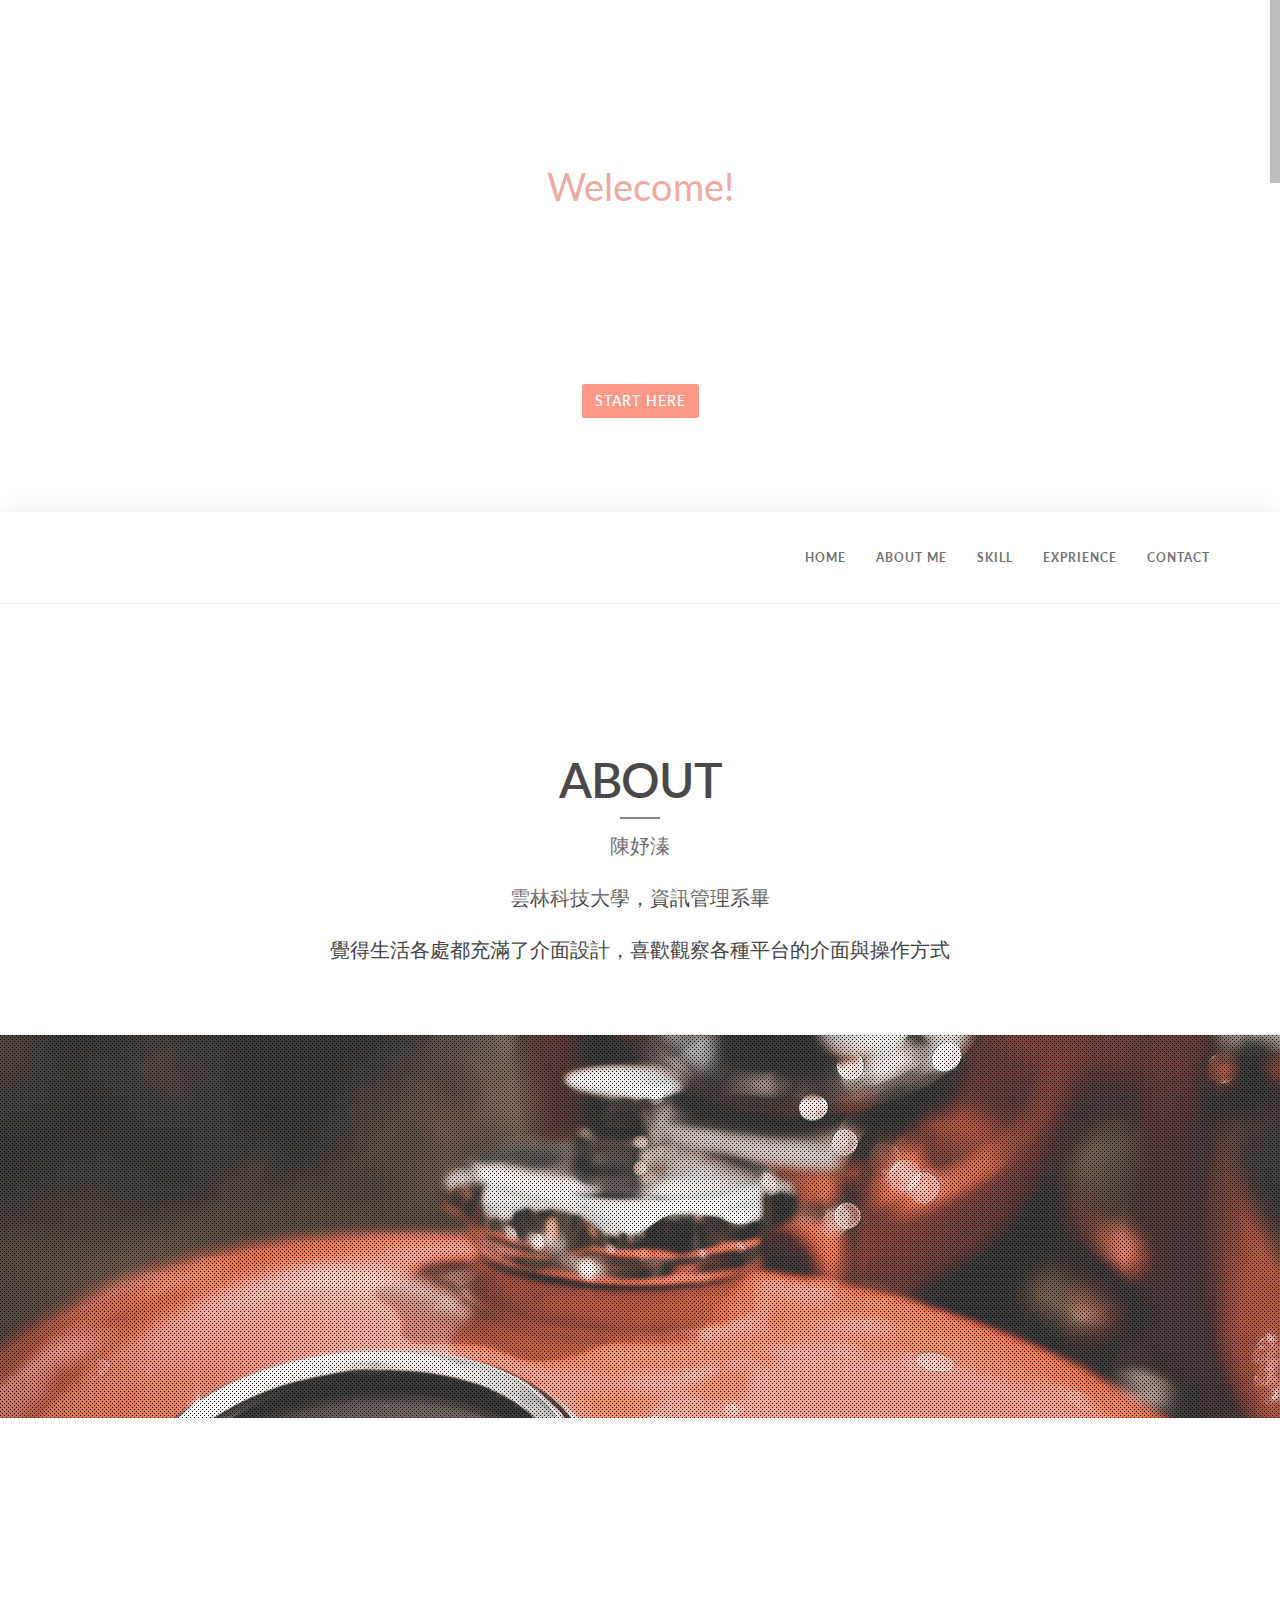
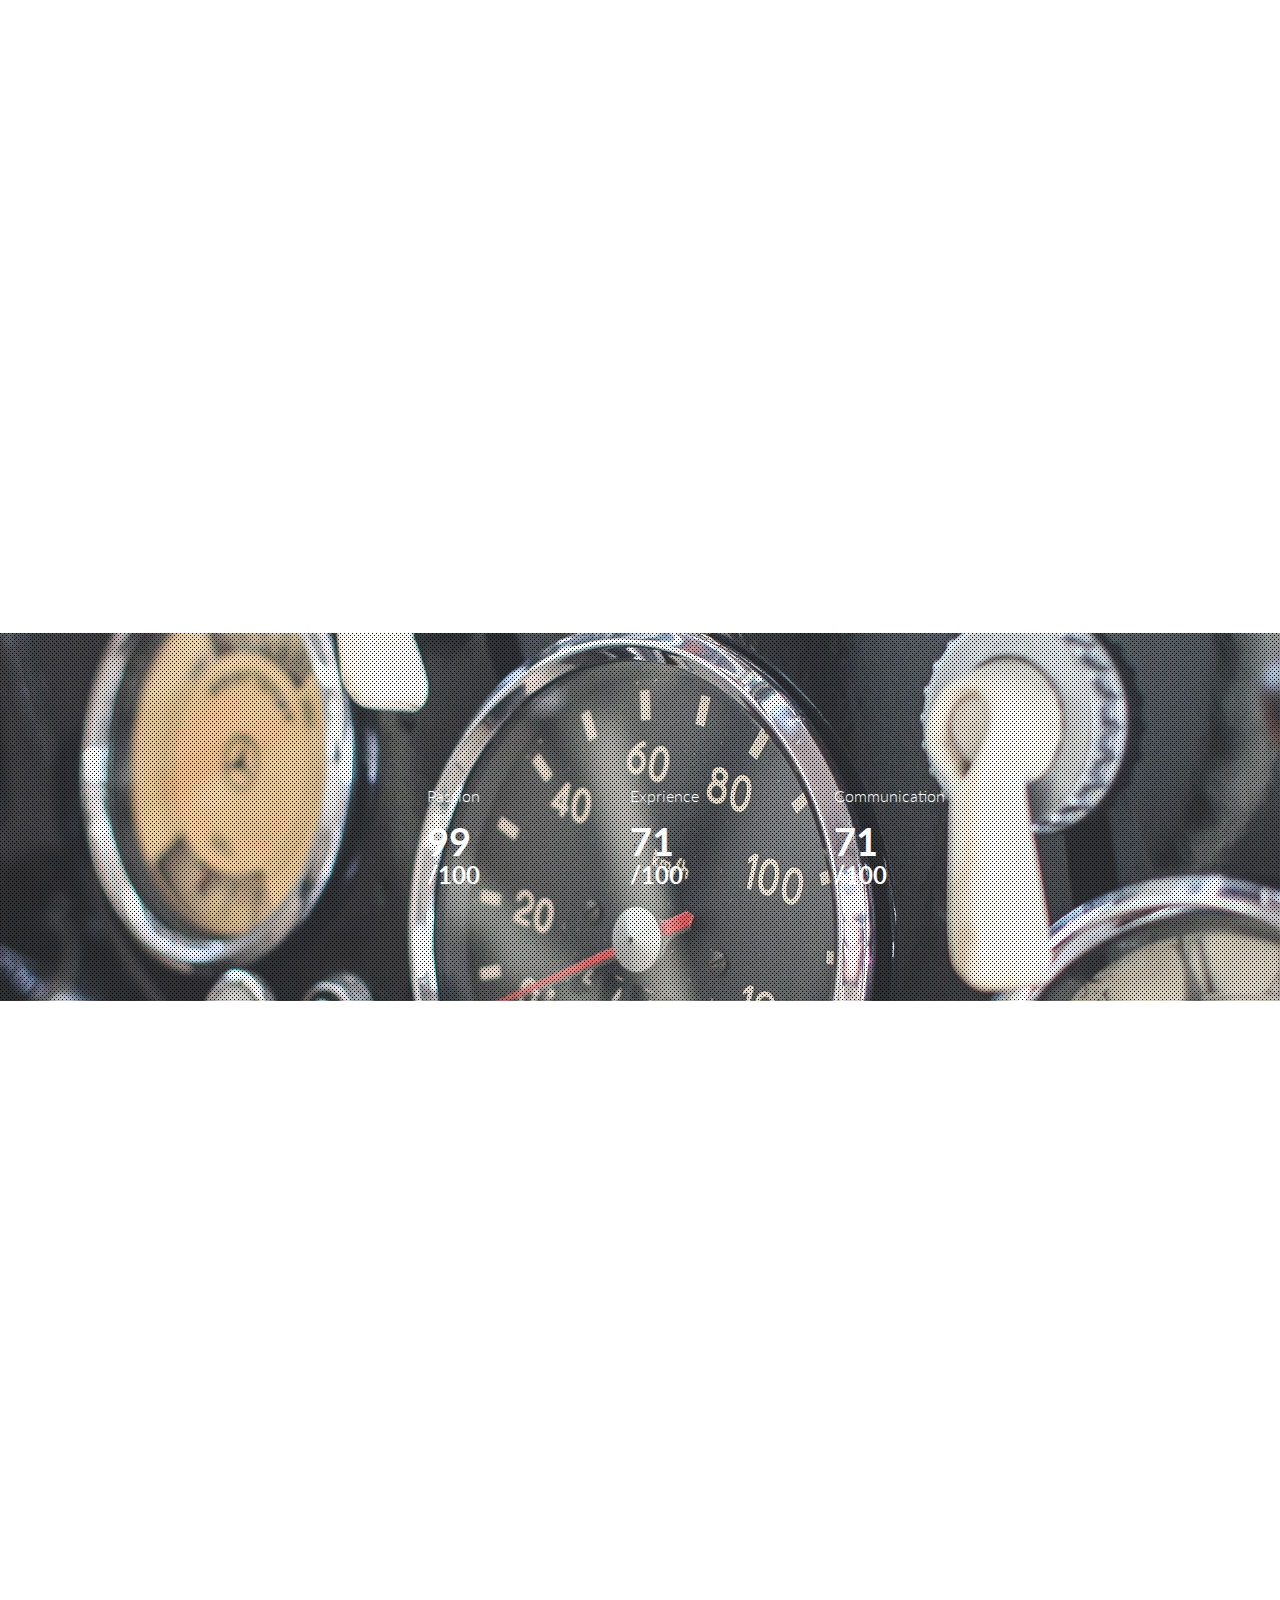
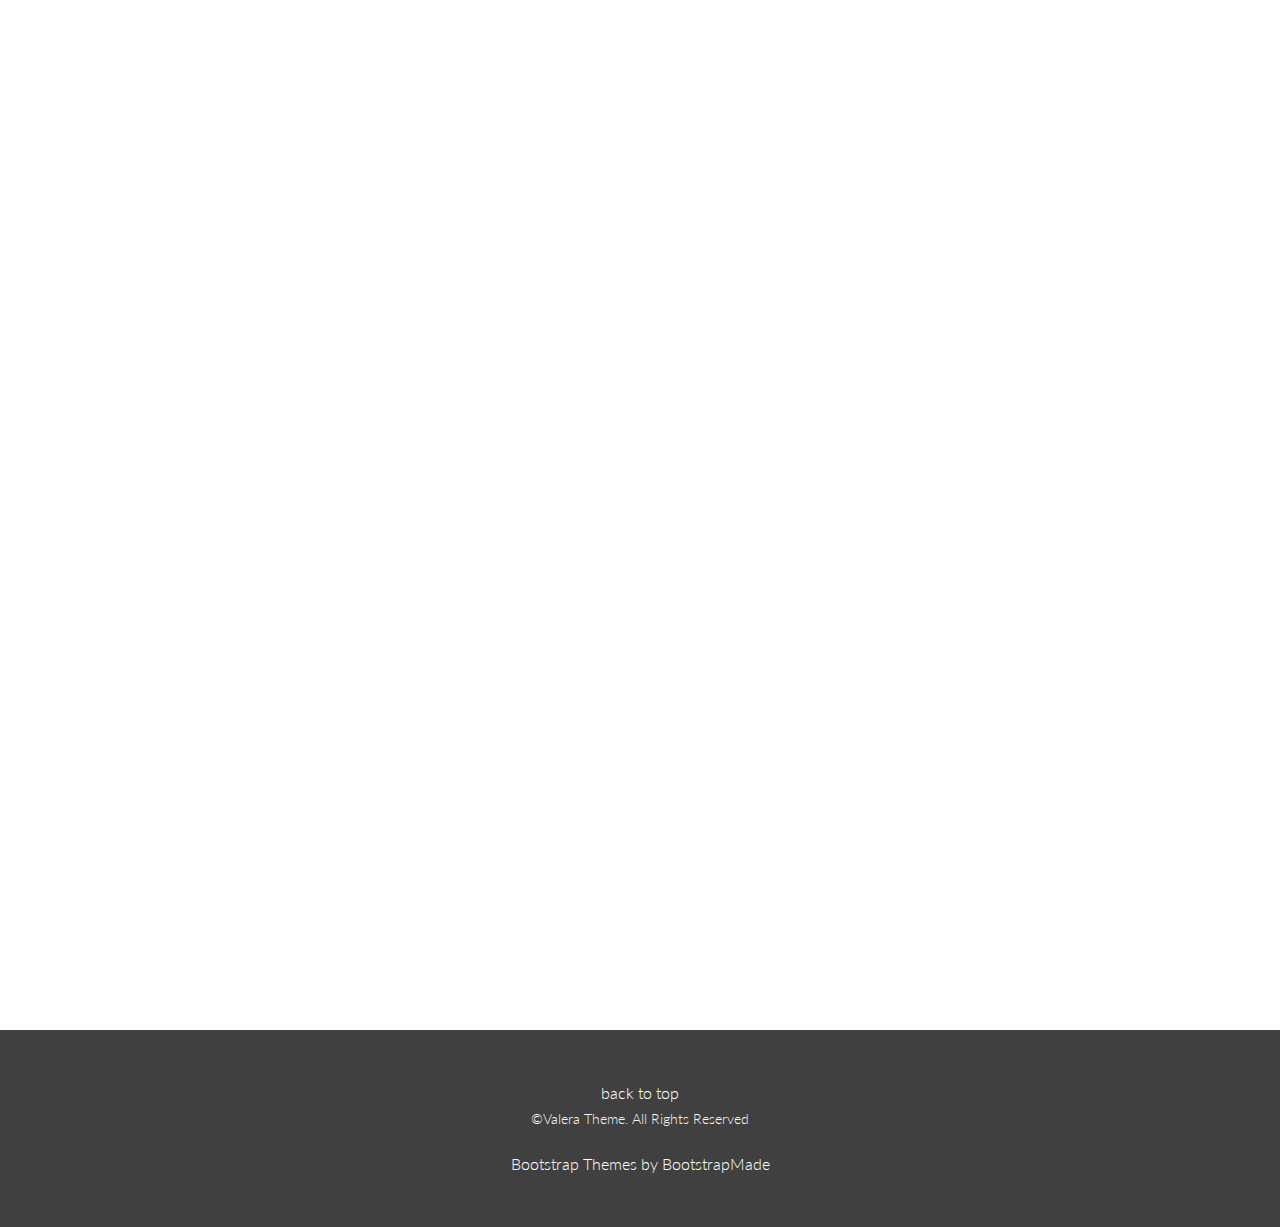
==== Valera/index.html @ 562e2040 "Update index.html" ====
<!DOCTYPE html>
<html lang="en">

<head>
    <meta charset="utf-8">
    <meta name="viewport" content="width=device-width, initial-scale=1.0">
    <meta name="description" content="">
    <meta name="author" content="">

    <title>Yuchen's resume</title>
	
    <!-- css -->
    <link href="css/bootstrap.min.css" rel="stylesheet" type="text/css">
    <link href="font-awesome/css/font-awesome.min.css" rel="stylesheet" type="text/css" />
	<link href="css/nivo-lightbox.css" rel="stylesheet" />
	<link href="css/nivo-lightbox-theme/default/default.css" rel="stylesheet" type="text/css" />
	<link href="css/owl.carousel.css" rel="stylesheet" media="screen" />
    <link href="css/owl.theme.css" rel="stylesheet" media="screen" />
	<link href="css/flexslider.css" rel="stylesheet" />
	<link href="css/animate.css" rel="stylesheet" />
    <link href="css/style.css" rel="stylesheet">
	<link href="color/default.css" rel="stylesheet">
	<link rel="stylesheet" type="text/css" href="https://cdnjs.cloudflare.com/ajax/libs/animate.css/3.5.2/animate.min.css"/>
    
    <!-- =======================================================
        Theme Name: Valera
        Theme URL: https://bootstrapmade.com/valera-free-bootstrap-theme/
        Author: BootstrapMade
        Author URL: https://bootstrapmade.com
    ======================================================= -->

</head>

<body id="page-top" data-spy="scroll" data-target=".navbar-custom">

    <!-- page loader -->
    <div id="page-loader">
      <div class="loader">
        <div class="spinner">
          <div class="spinner-container con1">
            <div class="circle1"></div>
            <div class="circle2"></div>
            <div class="circle3"></div>
            <div class="circle4"></div>
          </div>
          <div class="spinner-container con2">
            <div class="circle1"></div>
            <div class="circle2"></div>
            <div class="circle3"></div>
            <div class="circle4"></div>
          </div>
          <div class="spinner-container con3">
            <div class="circle1"></div>
            <div class="circle2"></div>
            <div class="circle3"></div>
            <div class="circle4"></div>
          </div>
        </div>
      </div>
    </div>
    <!-- /page loader -->

	<!-- Section: home video -->
    <section id="intro" class="home-video text-light">
		
		<div class="homevideo-container">
			<div style="margin-top: 3%"><h1 class="animated infinite bounce" style="color:#EA9085"> Welecome! </h2></div>
        </div>
		<div class="overlay">
			<div class="text-center video-caption">
				<div class="wow bounceInUp" data-wow-offset="0" data-wow-delay="2s">
					<div class="margintop-0">
						<a href="#about" class="btn btn-skin" id="btn-scroll">Start here</a>
					</div>
				</div>
			</div>
		</div>
		
    </section>
	<!-- /Section: intro -->
	
	
    <!-- Navigation -->
    <div id="navigation">
        <nav class="navbar navbar-custom" role="navigation">
                              <div class="container">
                                    <div class="row">
                                          <div class="col-md-2 mob-logo">
                                                <div class="row">
                                                      <div class="site-logo">
                                                      </div>
                                                </div>
                                          </div>
                                          

                                          <div class="col-md-10 mob-menu">
                                                <div class="row">
                                                      <!-- Brand and toggle get grouped for better mobile display -->
                                          <div class="navbar-header" >
                                                <button type="button" class="navbar-toggle" data-toggle="collapse" data-target="#menu">
                                                <i class="fa fa-bars"></i>
                                                </button>
                                          </div>
                                                      <!-- Collect the nav links, forms, and other content for toggling -->
                                                      <div class="collapse navbar-collapse" id="menu">
                                                            <ul class="nav navbar-nav navbar-right">
                                                                  <li class="active"><a href="#intro">Home</a></li>
                                                                  <li><a href="#about">About Me</a></li>
								  <li><a href="#service">Skill</a></li>
                                                                  <li><a href="#works">Exprience</a></li>	
                                                                  <li><a href="#contact">Contact</a></li>
                                                            </ul>
                                                      </div>
                                                      <!-- /.Navbar-collapse -->
                                                </div>
                                          </div>
                                    </div>
                              </div>
                              <!-- /.container -->
                        </nav>
    </div> 
    <!-- /Navigation -->  

	<!-- Section: about -->
    <section id="about" class="home-section color-dark bg-white">
		<div class="container marginbot-50">
			<div class="row">
				<div class="col-lg-8 col-lg-offset-2">
					<div class="wow flipInY" data-wow-offset="0" data-wow-delay="0.4s">
					<div class="section-heading text-center">
					<h2 class="h-bold">About</h2>
					<div class="divider-header"></div>
					<p>陳妤溱</p>
					<p>雲林科技大學，資訊管理系畢</p>
					<p>覺得生活各處都充滿了介面設計，喜歡觀察各種平台的介面與操作方式</p>
					</div>
					</div>
				</div>
			</div>

		</div>
		<!-- Section: parallax 1 -->	
	<section id="parallax1" class="home-section parallax text-light" data-stellar-background-ratio="0.5">	
           <div class="container">
				<div class="row">
					<div class="col-md-12">
						<div class="text-center">
						<h2 class="big-heading highlight-dark wow bounceInDown" data-wow-delay="0.2s">I want to be a front end developer!</h2>
						</div>
					</div>				
				</div>
            </div>
	</section>	

		
	</section>
	<!-- /Section: about -->
	
	
	
	<!-- Section: services -->
    <section id="service" class="home-section color-dark bg-white">
		<div class="container marginbot-50">
			<div class="row">
				<div class="col-lg-8 col-lg-offset-2">
					<div class="wow flipInY" data-wow-offset="0" data-wow-delay="0.4s">
					<div class="section-heading text-center">
					<h2 class="h-bold">Skill</h2>
					<div class="divider-header"></div>
					<p></p>
					</div>
					</div>
				</div>
			</div>

		</div>

		<div class="text-center">
		<div class="container">

        <div class="row">
            <div class="col-xs-6 col-sm-3 col-md-3" style="width:33%">
				<div class="wow fadeInLeft" data-wow-delay="0.2s">
                <div class="service-box">
					<div class="service-icon">
						<img src="img/icons/webdesign.PNG" alt="" />
					</div>
					<div class="service-desc">						
						<h5>Web Design</h5>
						<p>HTML</p>
						<p>CSS</p>
					</div>
                </div>
				</div>
            </div>
			
			<div class="col-xs-6 col-sm-3 col-md-3" style="width:33%" >
				<div class="wow fadeInUp" data-wow-delay="0.2s">
                <div class="service-box">
					<div class="service-icon">
						<img src="img/icons/graphic.PNG" alt="" />
					</div>
					<div class="service-desc">
						<h5>Graphic design</h5>
						<p>Photoshop</p>
					</div>
                </div>
				</div>
            </div>
			<div class="col-xs-6 col-sm-3 col-md-3" style="width:33%" >
				<div class="wow fadeInRight" data-wow-delay="0.2s">
                <div class="service-box">
					<div class="service-icon">
						<img src="img/icons/more.PNG" alt="" />
					</div>
					<div class="service-desc">
						<h5>Other</h5>
						<p>SQL</p>
					</div>
                </div>
				</div>
            </div>
        </div>		
		</div>
		</div>
	</section>
	<!-- /Section: services -->
	
	<!-- Section: parallax 2 -->	
	<section id="parallax2" class="home-section parallax text-light" data-stellar-background-ratio="0.5">	
           <div class="container">
				<div class="row appear stats" style="margin-left:30%">
					<div class="col-md-3"  >
						<div class="align-center color-white txt-shadow">
							<div class="icon">
								<p>Passion</p>
							</div>
						<strong id="counter-coffee" class="number">99</strong><br />
						<span class="text">/100</span>
						</div>
					</div>
					<div class="col-md-3">
						<div class="align-center color-white txt-shadow">
							<div class="icon">
								<p>Exprience</p>
							</div>
						<strong id="counter-music" class="number">71</strong><br />
						<span class="text">/100</span>
						</div>
					</div>
					<div class="col-md-3">
						<div class="align-center color-white txt-shadow">
							<div class="icon">
								<p>Communication</p>
							</div>
						<strong id="counter-clock" class="number">71</strong><br />
						<span class="text">/100</span>
						</div>
					</div>
					
				</div>
            </div>
	</section>	
	

	<!-- Section: works -->
    <section id="works" class="home-section color-dark text-center bg-white">
		<div class="container marginbot-50">
			<div class="row">
				<div class="col-lg-8 col-lg-offset-2">
					<div class="wow flipInY" data-wow-offset="0" data-wow-delay="0.4s">
					<div class="section-heading text-center">
					<h2 class="h-bold">Exprience</h2>
					<div class="divider-header"></div>
					<p>在校期間曾與同學一同接案、設計網頁</p>
					<p>大四下學期與鼎新電腦實習，就職</p>
					</div>
					</div>
				</div>
			</div>

		</div>

		

	</section>
	<!-- /Section: works -->

	<!-- Section: parallax 3 -->	
		<div class="container">
            <div class="col-xs-6 col-sm-3 col-md-3">				
				<div class="team-wrapper-big wow bounceInUp" data-wow-delay="0.2s">
                        <div class="team-wrapper-overlay">
                          <h5>案場資訊整合</h5> 
						   <div class="social-icons">
								<ul class="team-social">
									<li><a id = 'a1' href="javascript:;" onclick="change_d1(false)">Click!</a></li>									
								</ul>
                          </div>                         
                        </div>
						  <img src="img/team/ex1.jpg" alt="" />
                </div>
            </div>
			
			<div class="col-xs-6 col-sm-3 col-md-3">
				<div class="team-wrapper-big wow bounceInUp" data-wow-delay="0.5s">
                        <div class="team-wrapper-overlay">
                          <h5>小額採購平台</h5>
                          <div class="social-icons">
								<ul class="team-social">
									<li><a id = 'a2' href="javascript:;" onclick="change_d2(false)">Click!</a></li>									
								</ul>
                          </div>
                        </div>
                        <img src="img/team/ex2.jpg" alt="" />
                </div>
            </div>
			<div class="col-xs-6 col-sm-3 col-md-3">
				<div class="team-wrapper-big wow bounceInUp" data-wow-delay="0.8s">
                        <div class="team-wrapper-overlay">
                          <h5>鼎新電腦</h5>
                          <div class="social-icons">
								<ul class="team-social">
									<li><a id = 'a3' href="javascript:;" onclick="change_d3(false)">Click!</a></li>									
								</ul>
                          </div>
                        </div>
                        <img src="img/team/ex3.jpg" alt="" />
                </div>
            </div>
			<div class="col-xs-6 col-sm-3 col-md-3">
				<div class="team-wrapper-big wow bounceInUp" data-wow-delay="1s">
                        <div class="team-wrapper-overlay">
                          <h5>其他小作品</h5>
                          <p>尚在籌備中</p>
                        </div>
                        <img src="img/team/ex4.jpg" alt="" />
                </div>
            </div>
			
        </div>
		<div class="container">		
			<div class="EXP" id="d1" style="display: none">
			 <h5>案場資訊整合</h5>
			 <p>大學時的畢業專題，與天泰能源產學合作</p>
			 <p>天泰能源為一個管理太陽能電廠的公司，公司的需求為以ASP.net架設，並與MYSQL連結架設一個可以總覽各個案場的網頁，並且可以在各裝置上瀏覽</p>
			 <p>而我負責的部分為網頁的介面，以及調整自適應的設定。為了RWD的需求，這次的開發套用的bootstrap樣版</p>
			 <p>與廠商一次又一次的開會、修改，最後交出符合客戶需求的網頁</p>
			 <img src="img/team/exp1.PNG" alt=""/>
			</div>

			<div class="EXP" id="d2" style="display: none">
			 <h5>小額採購平台</h5>
			 <p>大學時與同學一起協助斗六市公所架設，提供公所人員內部使用的採購平台</p>
			 <p>根據客戶提供的採購項目，規劃出一個線上填寫採購單的平台，不須透過紙本就能申請採購</p>
			 <img src="img/team/exp2.PNG" alt=""/>
			</div>

			<div class="EXP" id="d3" style="display: none">
			 <h5>鼎新電腦</h5>
			 <P>從大四下就</P>
			</div>

			<div class="CloseDiv" id="CloseDiv" style="display: none">
			 <a href="javascript:;" onclick="CloseDiv()">Close</a>
			</div>
		</div>
 		

	
	


	<!-- Section: contact -->
    <section id="contact" class="home-section nopadd-bot color-dark bg-white text-center">
		<div class="container marginbot-50">
			<div class="row">
				<div class="col-lg-8 col-lg-offset-2">
					<div class="wow flipInY" data-wow-offset="0" data-wow-delay="0.4s">
					<div class="section-heading text-center">
					<h2 class="h-bold">Contact me</h2>
					<div class="divider-header"></div>
					<p>Email: chen29859718@gmail.com</p>
					<p>或是在以下表單填寫資訊</p>
					
					</div>
					</div>
				</div>
			</div>

		</div>
		<div class="container">

			<div><iframe src="https://docs.google.com/forms/d/e/1FAIpQLSfGajM1mAmcGME0Xg9_FCyGJRhKmN7Y4Qw7CStyq_G3V7eFMQ/viewform?embedded=true" width="auto" height="500" frameborder="0" marginheight="0" marginwidth="0">載入中…</iframe>
			</div></div>
		
		
	</section>
	<!-- /Section: contact -->

	

	<footer>
		<div class="container">
			<div class="row">
				<div class="col-md-6 col-md-offset-3">
					
					<div class="text-center">
						<a href="#intro" class="totop">back to top</i></a>
						
						<p>&copy;Valera Theme. All Rights Reserved</p>
                        <div class="credits">
                            <!-- 
                                All the links in the footer should remain intact. 
                                You can delete the links only if you purchased the pro version.
                                Licensing information: https://bootstrapmade.com/license/
                                Purchase the pro version with working PHP/AJAX contact form: https://bootstrapmade.com/buy/?theme=Valera
                            -->
                            <a href="https://bootstrapmade.com/">Bootstrap Themes</a> by <a href="https://bootstrapmade.com/">BootstrapMade</a>
                        </div>
					</div>
				</div>
			</div>	
		</div>
	</footer>

    <!-- Core JavaScript Files -->
    <script src="js/jquery.min.js"></script>	 
    <script src="js/bootstrap.min.js"></script>
	<script src="https://maps.google.com/maps/api/js?sensor=false"></script>
	<script src="js/jquery.sticky.js"></script>
	<script src="js/slippry.min.js"></script> 
	<script src="js/jquery.flexslider-min.js"></script>
	<script src="js/morphext.min.js"></script>
	<script src="js/gmap.js"></script>
	<script src="js/jquery.mb.YTPlayer.js"></script>
    <script src="js/jquery.easing.min.js"></script>	
	<script src="js/jquery.scrollTo.js"></script>
	<script src="js/jquery.appear.js"></script>
	<script src="js/stellar.js"></script>
	<script src="js/wow.min.js"></script>
	<script src="js/owl.carousel.min.js"></script>
	<script src="js/nivo-lightbox.min.js"></script>
	<script src="js/jquery.nicescroll.min.js"></script>
    <script src="js/custom.js"></script>
    <script src="contactform/contactform.js"></script>
    
</body>

</html>
---- Valera/css/nivo-lightbox-theme/default/default.css ----
/*
 * Nivo Lightbox Default Theme v1.0
 * http://dev7studios.com/nivo-lightbox
 *
 * Copyright 2013, Dev7studios
 * Free to use and abuse under the MIT license.
 * http://www.opensource.org/licenses/mit-license.php
 */
 
.nivo-lightbox-theme-default.nivo-lightbox-overlay { 
	background: #666;
	background: rgba(0,0,0,0.6); 
}
.nivo-lightbox-theme-default .nivo-lightbox-content.nivo-lightbox-loading { background: url(loading.gif) no-repeat 50% 50%; }

.nivo-lightbox-theme-default .nivo-lightbox-nav {
	top: 10%;
	width: 8%;
	height: 80%;
	text-indent: -9999px;
	background-repeat: no-repeat;
	background-position: 50% 50%;
	opacity: 0.5;
}
.nivo-lightbox-theme-default .nivo-lightbox-nav:hover { 
	opacity: 1; 
	background-color: rgba(0,0,0,0.5);
}
.nivo-lightbox-theme-default .nivo-lightbox-prev { 
	background-image: url(prev.png); 
	border-radius: 0 3px 3px 0;
}
.nivo-lightbox-theme-default .nivo-lightbox-next { 
	background-image: url(next.png); 
	border-radius: 3px 0 0 3px;
}

.nivo-lightbox-theme-default .nivo-lightbox-close {
	display: block;
	background: url(close.png) no-repeat 5px 5px;
	width: 16px;
	height: 16px;
	text-indent: -9999px;
	padding: 5px;
	opacity: 0.5;
}
.nivo-lightbox-theme-default .nivo-lightbox-close:hover { opacity: 1; }

.nivo-lightbox-theme-default .nivo-lightbox-title-wrap { bottom: -7%; }
.nivo-lightbox-theme-default .nivo-lightbox-title {
	font: 14px/20px 'Helvetica Neue', Helvetica, Arial, sans-serif;
	font-style: normal;
	font-weight: normal;
	background: #000;
	color: #fff;
	padding: 7px 15px;
	border-radius: 30px;
}

.nivo-lightbox-theme-default .nivo-lightbox-image img {
	background: #fff;
	-webkit-box-shadow: 0px 1px 1px rgba(0,0,0,0.4);
	   -moz-box-shadow: 0px 1px 1px rgba(0,0,0,0.4);
	        box-shadow: 0px 1px 1px rgba(0,0,0,0.4);
}
.nivo-lightbox-theme-default .nivo-lightbox-ajax,
.nivo-lightbox-theme-default .nivo-lightbox-inline {
	background: #fff;
	padding: 40px;
	-webkit-box-shadow: 0px 1px 1px rgba(0,0,0,0.4);
	   -moz-box-shadow: 0px 1px 1px rgba(0,0,0,0.4);
	        box-shadow: 0px 1px 1px rgba(0,0,0,0.4);
}

@media (-webkit-min-device-pixel-ratio: 1.3),
       (-o-min-device-pixel-ratio: 2.6/2),
       (min--moz-device-pixel-ratio: 1.3),
       (min-device-pixel-ratio: 1.3),
       (min-resolution: 1.3dppx) {

	.nivo-lightbox-theme-default .nivo-lightbox-content.nivo-lightbox-loading { 
		background-image: url(loading@2x.gif); 
		background-size: 32px 32px;
	}
	.nivo-lightbox-theme-default .nivo-lightbox-prev { 
		background-image: url(prev@2x.png); 
		background-size: 48px 48px;
	}
	.nivo-lightbox-theme-default .nivo-lightbox-next { 
		background-image: url(next@2x.png); 
		background-size: 48px 48px;
	}
	.nivo-lightbox-theme-default .nivo-lightbox-close { 
		background-image: url(close@2x.png); 
		background-size: 16px 16px;
	}
	
}
---- Valera/css/style.css ----
/*
    Theme Name: Valera
    Theme URL: https://bootstrapmade.com/valera-free-bootstrap-theme/
    Author: BootstrapMade
    Author URL: https://bootstrapmade.com
*/
 
/* ==== Google font ==== */
@import url(https://fonts.googleapis.com/css?family=Roboto:400,300,700,900);
@import url('https://fonts.googleapis.com/css?family=Lato:100,300,400,700,900,100italic,300italic,400italic,700italic,900italic');
/* --- pe-icon-7-stroke --- */
@import url('pe-icon-7-stroke.css');
@import url('helper.css');


body {
    width: 100%;
    height: 100%;
    font-family: 'Lato',Microsoft JhengHei;
	font-weight: 300;
    color: #666;
    background-color: #fff;
	font-size: 16px;
    line-height: 1.6em;
}

html {
    width: 100%;
    height: 100%;
}

h1 {
	font-size: 38px;
}
h2 {
	font-size: 36px;
}
h3 {
	font-size: 32px;
}
h4 {
	font-size: 28px;
}
h5 {
	font-size: 24px;
	font-family: 'Lato',Microsoft JhengHei;
}
h6 {
	font-size: 20px;
}

h1,
h2,
h3,
h4,
h5,
h6 {
    margin: 0 0 30px;
    font-family: 'Lato',Microsoft JhengHei;
    font-weight: 400;
	color: #111;
}

h1.h-xlight,h2.h-xlight,h3.h-xlight ,h4.h-xlight ,h5.h-xlight ,h6.h-xlight  {
	font-weight: 200;
}

h1.h-light,h2.h-light,h3.h-light ,h4.h-light ,h5.h-light ,h6.h-light  {
	font-weight: 300;
}

h1.h-bold,h2.h-bold,h3.h-bold ,h4.h-bold ,h5.h-bold ,h6.h-bold  {
	font-weight: 600;
}

h1.font-light,h2.font-light,h3.font-light,h4.font-light,h5.font-light,h6.font-light {
	color: #fff;
}

.big-heading {
	font-size: 48px;
	font-weight: 700;
}

p {
    margin: 0 0 20px;

}

p.lead {
	font-weight: 600;
}

.highlight-light {
	background-color: rgba(255,255,255,.5);
	padding: 20px;
	display: inline-block;
	color: #111;
}

.highlight-dark {
	background-color: rgba(0,0,0,.5);
	padding: 20px;
	display: inline-block;
	color: #fff;
}

.highlight-color {
	padding: 20px;
	display: inline-block;
}

a {
    color: #666;
    -webkit-transition: all .2s ease-in-out;
    -moz-transition: all .2s ease-in-out;
    transition: all .2s ease-in-out;
}

a:hover,
a:focus {
    text-decoration: none;
}

blockquote {
  padding: 10px 20px;
  margin: 0 0 20px;
  font-size: 24px;
	line-height: 1.5em;
  font-weight: 300;
  color: #999;
}

blockquote.bg-light {
	background-color: rgba(255,255,255,.8);
	padding: 20px;
	color: #222;
}

blockquote.bg-dark {
	background-color: rgba(0,0,0,.8);
	padding: 20px;
}

blockquote strong {
  font-weight: 700;
}




.light {
    font-weight: 400;
}



/* ------- Navigation ------------ */
#navigation {
	background: #fff;
	z-index: 9999;
	width:100%;
    box-sizing:border-box;
	border-bottom: 1px solid #eee;
	box-shadow:0px 0px 20px rgba(0, 0, 0, 0.1);
}


.navbar {
    margin-bottom: 0;
}

.navbar-brand {
    font-weight: 700;
}
.navbar-brand {
  height: 40px;
  padding: 5px 15px;
  font-size: 18px;
  line-height: 1em;
}

.navbar-brand:focus {
    outline: 0;
}

.nav.navbar-nav {
    background-color: rgba(255,255,255,.6);
}

.navbar-custom.top-nav-collapse .nav.navbar-nav {
    background-color: rgba(0,0,0,0);
}


.navbar-custom ul.nav li a {
	font-size: 12px;
	letter-spacing: 1px;
    color: #444;
	text-transform: uppercase;
	font-weight: 700;
}

.navbar-custom.top-nav-collapse ul.nav li a {
	    -webkit-transition: all .2s ease-in-out;
    -moz-transition: all .2s ease-in-out;
    transition: all .2s ease-in-out;
	color: #fff;
}

.navbar-custom ul.nav ul.dropdown-menu {
	  border-radius: 0;	
	margin-top: 21px;
	border-top: none;
}

.navbar-custom ul.nav li a:hover ul.dropdown-menu {
	    -webkit-transition: all .2s ease-in-out;
    -moz-transition: all .2s ease-in-out;
    transition: all .2s ease-in-out;
}


.navbar-custom ul.nav ul.dropdown-menu li {
	border-bottom: 1px solid #f5f5f5;

}

.navbar-custom ul.nav ul.dropdown-menu li:last-child{
	border-bottom: none;
}

.navbar-custom ul.nav ul.dropdown-menu li a {
	padding: 10px 20px;
}

.navbar-custom ul.nav ul.dropdown-menu li a:hover {
	background: #fefefe;
}

.navbar-custom.top-nav-collapse ul.nav ul.dropdown-menu li a {
	color: #666;
}

.navbar-collapse.collapse.in a {
    color: #666;
}

.navbar-custom .nav li a {
    -webkit-transition: background .3s ease-in-out;
    -moz-transition: background .3s ease-in-out;
    transition: background .3s ease-in-out;
}

.navbar-custom .nav li a:hover,
.navbar-custom .nav li a:focus,
.navbar-custom .nav li.active {
    outline: 0;
    background-color: rgba(255,255,255,.2);
    color: #FE7A66;
}
.navbar-custom .nav li a:hover,
.navbar-custom .nav li a:focus,
.navbar-custom .nav li.active {
    outline: 0;
    background-color: rgba(255,255,255,.2);
    color: #FE7A66;
}

.navbar-toggle {
    padding: 4px 6px;
    font-size: 14px;
    color: #fff;
}

.navbar-toggle:focus,
.navbar-toggle:active {
    outline: 0;
}


/* loader */
#page-loader { 
	position: fixed; 
	top: 0; 
	left: 0; 
	height: 100%; 
	width: 100%; 
	background: #fff; 
	z-index: 9999; 
}
#page-loader img {
	margin: 100px auto; 
	display: block;
}

.loader { 
	text-align: center; 
	margin: auto; 
	position: absolute; 
	top: 0; 
	bottom: 0; 
	left: 0; 
	right: 0;
	height: 40px;
}
.loader { text-align: center; margin: auto; position: absolute; top: 0; bottom: 0; left: 0; right: 0; height: 40px; }
.loader span { display: block; font: 14px "Roboto", sans-serif; text-transform: uppercase; margin-bottom: 20px; }

.spinner { margin: 0 auto; width: 40px; height: 40px; position: relative; }

.con1 > div, .con2 > div, .con3 > div { width: 7px; height: 7px; background-color: #191919; border-radius: 100%; position: absolute; -webkit-animation: bouncedelay 1.2s infinite ease-in-out; animation: bouncedelay 1.2s infinite ease-in-out; /* Prevent first frame from flickering when animation starts */ -webkit-animation-fill-mode: both; animation-fill-mode: both; }

.spinner .spinner-container { position: absolute; width: 100%; height: 100%; }

.con2 { -webkit-transform: rotateZ(45deg); transform: rotateZ(45deg); }

.con3 { -webkit-transform: rotateZ(90deg); transform: rotateZ(90deg); }

.circle1 { top: 0; left: 0; }

.circle2 { top: 0; right: 0; }

.circle3 { right: 0; bottom: 0; }

.circle4 { left: 0; bottom: 0; }

.con2 .circle1 { -webkit-animation-delay: -1.1s; animation-delay: -1.1s; }

.con3 .circle1 { -webkit-animation-delay: -1.0s; animation-delay: -1.0s; }

.con1 .circle2 { -webkit-animation-delay: -0.9s; animation-delay: -0.9s; }

.con2 .circle2 { -webkit-animation-delay: -0.8s; animation-delay: -0.8s; }

.con3 .circle2 { -webkit-animation-delay: -0.7s; animation-delay: -0.7s; }

.con1 .circle3 { -webkit-animation-delay: -0.6s; animation-delay: -0.6s; }

.con2 .circle3 { -webkit-animation-delay: -0.5s; animation-delay: -0.5s; }

.con3 .circle3 { -webkit-animation-delay: -0.4s; animation-delay: -0.4s; }

.con1 .circle4 { -webkit-animation-delay: -0.3s; animation-delay: -0.3s; }

.con2 .circle4 { -webkit-animation-delay: -0.2s; animation-delay: -0.2s; }

.con3 .circle4 { -webkit-animation-delay: -0.1s; animation-delay: -0.1s; }

@-webkit-keyframes bouncedelay { 0%, 80%, 100% { -webkit-transform: scale(0); }
  40% { -webkit-transform: scale(1); } }

@keyframes bouncedelay { 0%, 80%, 100% { transform: scale(0); -webkit-transform: scale(0); }
  40% { transform: scale(1); -webkit-transform: scale(1); } }

@keyframes boxSpin{
  0%{
    transform: translate(-10px, 0px);
  }
  25%{
    transform: translate(10px, 10px);
  }
  50%{
    transform: translate(10px, -10px);
  }
  75%{
    transform: translate(-10px, -10px);
  }
  100%{
    transform: translate(-10px, 10px);
  }
}


@keyframes shadowSpin{
  0%{
    box-shadow: 10px -10px #39CCCC, -10px 10px #FFDC00;
  }
  25%{
    box-shadow: 10px 10px #39CCCC, -10px -10px #FFDC00;
  }
  50%{
    box-shadow: -10px 10px #39CCCC, 10px -10px #FFDC00;
  }
  75%{
    box-shadow: -10px -10px #39CCCC, 10px 10px #FFDC00;
  }
  100%{
    box-shadow: 10px -10px #39CCCC, -10px 10px #FFDC00;
  }
}

#load {
	z-index: 9999;
  background-color: #FF4136;
  opacity: 0.75;
  width: 10px;
  height: 10px;
  position: absolute;
  top: 50%;
  margin: -5px auto 0 auto;
  left: 0;
  right: 0;
  border-radius: 0px;
  border: 5px solid #FF4136;
  box-shadow: 10px 0px #39CCCC, 10px 0px #01FF70;
  animation: shadowSpin 1s ease-in-out infinite;
}

/* misc */
hr {
  margin-top: 10px;
}

hr.bold {
  border-top: 3px solid #eee;
}

.divider-header {
	display: block;
	width: 40px;
	height: 2px;
	margin: 0 auto;
	margin-bottom: 10px;
}

.divider-short {
	display: block;
	width: 60px;
	height: 5px;
	margin: 0 auto;
	margin-bottom: 10px;
}

/* margins */
.marginbot-0{margin-bottom:0 !important;}
.marginbot-10{margin-bottom:10px !important;}
.marginbot-20{margin-bottom:20px !important;}
.marginbot-30{margin-bottom:30px !important;}
.marginbot-40{margin-bottom:40px !important;}
.marginbot-50{margin-bottom:50px !important;}
.marginbot-60{margin-bottom:60px !important;}
.marginbot-70{margin-bottom:70px !important;}
.marginbot-80{margin-bottom:80px !important;}
.marginbot-90{margin-bottom:90px !important;}
.marginbot-100{margin-bottom:100px !important;}

.margintop-0{margin-top:0 !important;}
.margintop-10{margin-top:10px !important;}
.margintop-20{margin-top:20px !important;}
.margintop-30{margin-top:30px !important;}
.margintop-40{margin-top:40px !important;}
.margintop-45{margin-top:45px !important;}
.margintop-50{margin-top:50px !important;}

/* ===========================
--- General sections
============================ */

.home-section {
    padding-top: 150px;
    padding-bottom: 110px;
	display:block;
    position:relative;
    z-index:120;
}

.inner-section {
    padding-top: 110px;
    padding-bottom: 110px;
}


.home-section.nopadd-bot {
    padding-bottom: 0;
}


.section-heading h2 {
	font-size: 48px;
	letter-spacing: -1px;
	text-transform: uppercase;
	margin-bottom: 10px;
}

.section-heading p {
	font-weight: 300;
	font-size: 20px;
	line-height: 1.6em;
}

.color-dark .section-heading h2 {
	color: #111;
}
.color-dark .section-heading p {
	color: #444;
}

.color-dark .divider-short {
	background: #666;
}
.color-dark .divider-header {
	background: #666;
}

.color-light .divider-short {
	background: #666;
}
.color-light .divider-header {
	background: #666;
}


.color-light .section-heading h2 {
	color: #fff;
}
.color-light .section-heading p {
	color: #fefefe;
}

.color-light blockquote,.color-light p {
	color: #fefefe;
}

/* --- section bg var --- */

.bg-white {
	background: #fff;
}

.bg-gray {
	background: #f9f9f9;
}


.bg-dark {
	background: #404040;
}

/* --- section color var --- */

.text-light {
	color: #fff;
}



/* ===========================
--- Intro
============================ */

.intro {
	width:100%;
	position:relative;
	padding:0;
}
.intro-inner {
	width:100%;
	position:relative;
	padding:120px 0 20px;
}

.brand-heading {
    font-size: 40px;
}

.intro-text {
    font-size: 18px;
}


/* ====  slider ==== */
.sy-caption-wrap {
  position: absolute;
  bottom: 2em;
  top: 35%;
  z-index: 12;
  left: 50%;
}


.sy-caption-wrap .sy-caption {
  position: relative;
  left: -50%;
  background-color: transparent;
  color: #fff;
  text-shadow: -1px 0 1px #111;
  font-size: 46px;
  text-transform: uppercase;
  line-height: 1.1em;
  text-align: center;
  font-weight: 900;
  padding: 0;
  -webkit-border-radius: 1.2em;
  -moz-border-radius: 1.2em;
  -ms-border-radius: 1.2em;
  -o-border-radius: 1.2em;
  border-radius: 1.2em;
}
.sy-caption-wrap .sy-caption a {
	margin-top: 30px;
}
.sy-slide div a.slide-btn {
	
	margin-top: 30px;
}

/* ===========================
--- Intro - home video
============================ */

.morphext > span {
	display: none;
}

.morphext > .animated {
    display: inline-block;
}

#intro.home-video { 
	position: relative; 
	margin: 0 auto; 
	text-align: center;
	height: 0;
	padding-top: 10%;
	padding-bottom: 30%;
	position: relative;
	overflow: hidden;
	
}
#intro.home-video .homevideo-container { height: 100%; width: 100%; position: absolute; z-index: 1; background-size: cover; }

#intro.home-video .overlay { 
	position: relative; 
	height: 100%; 
	z-index: 2; 
	padding: 20% 0;

}

#intro.home-video .home-video-wrapper {
	top: 0;
	left: 0;
	width: 100%;
	height: 100%;
	position: absolute;
}

.bs-video {
	height: 0;
	padding-top: 25px;
	padding-bottom: 67.5%;
	margin-bottom: 10px;
	position: relative;
	overflow: hidden;
}
 
.bs-video.widescreen {
	padding-bottom: 57.25%;
}
 
.bs-video.vimeo {
	padding-top: 0;
}

.bs-video embed, .bs-video iframe, .bs-video object, .bs-video video {
	top: 0;
	left: 0;
	width: 100%;
	height: 100%;
	position: absolute;
}

.video-caption h1 {
	text-transform: uppercase;
}

/* ===========================
--- About
============================ */




/* ===========================
--- Services
============================ */
.service-box {
	background: #f9f9f9;
	padding: 20px;
}

.service-icon {
	margin-bottom: 20px;
	
}	
/*
#service{	
	background-image: url(../img/img-service.jpg);
}

*/

/* ===========================
--- Team
============================ */

.team-wrapper-big, .team-wrapper-small { width: 100%; position: relative; text-align: center; }
.team-wrapper-big img, .team-wrapper-small img { width: 100%; }
.team-wrapper-big:hover .team-wrapper-overlay h5 { bottom: 70%; color: #fff; visibility: visible; }
.team-wrapper-big:hover .team-wrapper-overlay h6, .team-wrapper-small:hover .team-wrapper-overlay h6 { bottom: 60%; color: #fff; }
.team-wrapper-big:hover .team-wrapper-overlay p, .team-wrapper-small:hover .team-wrapper-overlay p { color: #eee; opacity: 1; -webkit-transition: opacity 0.4s; -webkit-transition-delay: 0.2s; -moz-transition: opacity 0.4s 0.2s; -o-transition: opacity 0.4s 0.2s; transition: opacity 0.4s 0.2s; }
.team-wrapper-big:hover .team-wrapper-overlay .social-icons, .team-wrapper-small:hover .team-wrapper-overlay .social-icons { opacity: 1; -webkit-transition: opacity 0.4s; -webkit-transition-delay: 0.4s; -moz-transition: opacity 0.4s 0.4s; -o-transition: opacity 0.4s 0.4s; transition: opacity 0.4s 0.4s; }

.team-wrapper-small:hover .team-wrapper-overlay .social-icons { -webkit-transition: opacity 0.4s; -webkit-transition-delay: 0.2s; -moz-transition: opacity 0.4s 0.2s; -o-transition: opacity 0.4s 0.2s; transition: opacity 0.4s 0.2s; }

.team-wrapper-overlay { position: absolute; height: 100%; width: 100%; -webkit-transition: background 0.3s; -moz-transition: background 0.3s; -o-transition: background 0.3s; transition: background 0.3s; }
.team-wrapper-overlay h5 { visibility: hidden; position: absolute; width: 100%; margin: 15px 0; -webkit-transition: bottom 0.3s; -moz-transition: bottom 0.3s; -o-transition: bottom 0.3s; transition: bottom 0.3s; }
.team-wrapper-overlay h6 { bottom: -40px; }
.team-wrapper-overlay p { color: #eee; position: absolute; width: 100%; top: 35%; padding: 0 20px; opacity: 0; 
-webkit-transition: opacity 0.1s; -webkit-transition-delay: 0s; -moz-transition: opacity 0.1s 0s; -o-transition: opacity 0.1s 0s; transition: opacity 0.1s 0s; }
.team-wrapper-overlay .social-icons { position: absolute; bottom: 20px; width: 100%; opacity: 0; -webkit-transition: opacity 0.1s; -webkit-transition-delay: 0s; -moz-transition: opacity 0.1s 0s; -o-transition: opacity 0.1s 0s; transition: opacity 0.1s 0s; -webkit-backface-visibility: hidden; padding: 0 20px; }
.team-wrapper-overlay .social-icons a { color: #fff; }

.team-social {
	margin-left: 0;
	padding-left: 0;
	
}

.team-social {
	text-align: center;
}

.team-social li{
    display: inline-block;
	margin:0 !important;
	padding:0;
}


.team-social a{
	margin:0;
	padding:0;
    display: block;
	width: 40px;
    height: 40px;
    line-height: 40px;
    text-align: center;
    background: #3bbec0;
	color: #fff;
    -webkit-transition: background .3s ease-in-out;
    transition: background .3s ease-in-out;
}
.team-social a i{
	text-align: center;
	margin:0;
	padding:0;
}
.team-social .social-facebook a{background: #3873ae;}
.team-social .social-twitter a{background: #62c6f8;}
.team-social .social-dribbble a{background: #d74980;}
.team-social .social-deviantart a{background: #8da356;}
.team-social .social-google a{background: #000;}
.team-social .social-vimeo a{background: #51a6d3;}
.team-social .social-facebook a:hover{background: #4893ce;}
.team-social .social-twitter a:hover{background: #82e6ff;}
.team-social .social-dribbble a:hover{background: #f769a0;}
.team-social .social-deviantart a:hover{background: #adc376;}
.team-social .social-google a:hover{background: #333;}
.team-social .social-vimeo a:hover{background: #71c6f3;}

/* stats */
.stats .icon {
	margin: 0 0 20px 0;
}

.stats strong.number {
	font-size: 38px;
}

.stats span.text {
	font-weight: 700;
	font-size: 24px;
}


/* ===========================
--- Works
============================ */

#owl-works {

}

.item {
    margin: 10px;
}

.item img {
    display: block;
    width: 100%;
    height: auto;
}	

/* ===========================
--- Contact
============================ */


.form-group {
  margin-bottom: 20px;
}

form#contact-form .form-group label {
	text-align: left !important;
	display: block;
	text-transform: uppercase;
	font-size: 16px;
}
form#contact-form input,form#contact-form select,form#contact-form textarea {
	font-size: 18px;
	line-height: 1.6em;
	border: 1px solid #eee;
  -webkit-box-shadow: none;
          box-shadow:  none;
	border-radius: 2px;
}

.btn-lg,
.btn-group-lg > .btn {
  border-radius: 2px;
}

form#contact-form input:focus,form#contact-form select:focus,form#contact-form textarea:focus {
  -webkit-box-shadow: 0 1px 2px rgba(0, 0, 0, .05);
          box-shadow: 0 1px 2px rgba(0, 0, 0, .05);
}
.input-group-addon {
  background-color: #fefefe;
  border: 1px solid #eee;
}

.widget-contact {
	text-align: left;
}

.validation {
    color: red;
    display:none;
    margin: 0 0 20px;
    font-weight:400;
    font-size:13px;
}

#sendmessage {
    color: green;
    border:1px solid green;
    display:none;
    text-align:center;
    padding:15px;
    font-weight:600;
    margin-bottom:15px;
}

#errormessage {
    color: red;
    display:none;
    border:1px solid red;
    text-align:center;
    padding:15px;
    font-weight:600;
    margin-bottom:15px;
}

#sendmessage.show, #errormessage.show, .show {
	display:block;
}


/* ===========================
--- Bottom
============================ */

.boxcol-25 {
	width: 100%;
}

.box-social {
	list-style: none;
}

.box-social li {
	width: 25%;
	float: left;
}


.box-social .social-facebook a { 
	display: block;
	background: #3873ae;
}


/* ===========================
--- Inner pages
============================ */

ul.page-breadcrumb {
	list-style: none;
	margin-left:0;
	padding-left:0;
}
ul.page-breadcrumb li {
	margin:0 5px;
	display: inline-block;
}

/* --- inner featured bg --- */

.intro-inner.featured.page-blog {
	background-image: url(../img/dummy/bg-blog.jpg);
	background-position: bottom center;
	background-repeat: no-repeat;
}

.intro-inner.featured.page-icons {
	background-image: url(../img/dummy/bg-page-icons.jpg);
	background-position: bottom center;
	background-repeat: no-repeat;
}

.intro-inner.featured .section-heading h2 {
	margin-bottom: 20px;
	line-height: 1em;
}

/* --- Blog --- */
#content.blog article h3 {
	margin-bottom: 10px;
}
#content.blog article h3 a {
	text-transform: uppercase;
}

#content article:after {
	content: "";
	display: block;
	width: 60px;
	height: 5px;
	margin: 0 auto;
	margin-top: 50px;
	margin-bottom: 50px;
	background: #111;
}
#content article:last-child:after {
	content: "";
	display: block;
	width: 60px;
	height: 5px;
	margin: 0 auto;
	margin-top: 50px;
	margin-bottom: 50px;
	background: none;
}
article h3 a {
	color: #111;
	font-weight: 900;
}

article .post-standard,article .post-gallery,article .post-video, article .post-audio,article .post-quote   {
	margin-bottom: 20px;
}
article .post-excerpt {
	margin-bottom: 20px;
}

.post-meta ul {
	list-style: none;
	padding-left:0;
}
.post-meta ul li {
	display: inline-block;
	margin-right: 10px;
	font-size: 14px;
}
.post-meta ul li i {
	color: #111;
}

/* --- slider post format --- */
.carousel-inner > .item {
  margin-left:0;
  padding-left: 0;
  width: 100%;
  height: auto;
}
.carousel-inner > .item > img,
.carousel-inner > .item > a > img {
  display: block;
  max-width: 100%;
  height: auto;
  margin-left:0;
  padding-left: 0;
}

.carousel-control {
  position: absolute;
  top: 37%;
  bottom: 0;
  left: 0;
  width: auto;
  font-size: 20px;
  color: #fff;
  text-align: center;
  text-shadow: 0 1px 2px rgba(0, 0, 0, .6);
  filter: alpha(opacity=50);
  opacity: .5;
}
.carousel-control.left,.carousel-control.right {
  background-image: none;
  filter: none;
}
.carousel-control.right {
  right: 20px;
}
.carousel-control.left {
  left: 20px;
}

/* --- video post format --- */
.bs-video {
	height: 0;
	padding-top: 25px;
	padding-bottom: 67.5%;
	margin-bottom: 10px;
	position: relative;
	overflow: hidden;
}
 
.bs-video.widescreen {
	padding-bottom: 57.25%;
}
 
.bs-video.vimeo {
	padding-top: 0;
}

.bs-video embed, .bs-video iframe, .bs-video object, .bs-video video {
	top: 0;
	left: 0;
	width: 100%;
	height: 100%;
	position: absolute;
}


/* --- comments --- */
ul.comment-list {
	list-style: none;
	padding-left: 0;
}

ul.comment-list li .comment {
	margin-bottom: 60px;
}


ul.comment-list li ul.comment-list  {
    margin-left: 110px;
}

ul.comment-meta {
	list-style: none;
	padding-left: 0;
	margin-bottom: 20px;
}

ul.comment-meta li {
	display: inline-block;
	font-size: 14px;
	font-weight: 700;
	margin-right: 10px;
}

ul.comment-meta li a {
	color: #222;
}

ul.comment-meta li.reply a {
	padding: 2px 5px;
	color: #fff;
	border-radius: 2px;
}

ul.comment-meta li.reply a:hover {
	background: #222;
	color: #fff;
}

.comment-top img {
	float: left;
	margin: 0 20px 30px 0;
}


/* --- pagination --- */
.pagination > li:first-child > a,
.pagination > li:first-child > span {
  border-top-left-radius: 2px;
  border-bottom-left-radius: 2px;
}
.pagination > li:last-child > a,
.pagination > li:last-child > span {
  border-top-right-radius: 2px;
  border-bottom-right-radius: 2px;
}


/* ==== Sidebar ==== */
.sidebar .widget h5 {
	font-size: 18px;
	font-weight: 700;
	margin-bottom: 20px;
	text-transform: uppercase;
}
.sidebar .widget {
	margin-bottom: 50px;
}

.widget ul {
	list-style: none;
	margin-left:0;
	padding-left:0;
}
.sidebar .widget ul li {
	margin-left:0;
	padding-left:0;
	margin-bottom: 10px;
}
.sidebar .widget ul li a {
	color: #666;
}


.widget.widget_categories ul li:before {
	display: inline-block;
	font-family: 'Pe-icon-7-stroke';
	speak: none;
	font-style: normal;
	font-weight: normal;
	font-variant: normal;
	text-transform: none;
	line-height: 1;

	/* Better Font Rendering =========== */
	-webkit-font-smoothing: antialiased;
	-moz-osx-font-smoothing: grayscale;
	content: "\e684";
	margin-right: 10px;
}


.widget.widget_recent_post ul li figure {
	float: left;
	margin: 0 20px 0 0;
}

.widget.widget_recent_post ul li {
	margin-bottom: 25px;
}

.widget.widget_recent_post ul li:after {
    content: ".";
    display: block;
    height: 0;
    clear: both;
    visibility: hidden;
}
.widget.widget_recent_post ul li h6 {
	margin-bottom: 10px;
}
.widget.widget_recent_post ul li span {
	font-size: 14px;
}

.widget .tagcloud a {
	padding: 4px 10px;
	color: #fff;
	display:inline-block;
	margin: 0 10px 10px 0;
	font-size: 14px;
	border-radius: 2px;
}

.widget .tagcloud a:hover {
	color: #fff;
	background: #333;
}

/* --- widget --- */

form.search-form input {
	font-size: 18px;
	line-height: 1.6em;
	border: 1px solid #eee;
  -webkit-box-shadow: none;
          box-shadow:  none;
	border-radius: 2px;
}

form.search-form input:focus {
  -webkit-box-shadow: 0 1px 2px rgba(0, 0, 0, .05);
          box-shadow: 0 1px 2px rgba(0, 0, 0, .05);
}



/* ===========================
--- Footer
============================ */

footer {
    background-color: #404040;
}

footer {
	text-align: center;
	padding: 50px 0 ;
	
}

footer p {
	color: #f8f8f8;
	font-size: 14px;
}

footer a.totop {
	color: #fff;
	margin-bottom: 30px;
}
footer a.totop:focus {
	outline: 0;
}

.credits, .credits a {
    color: #fff;
}

/* menu */
ul.footer-menu {
	list-style: none;
}

ul.footer-menu li {
	float: left;
	margin: 0 0 0 10px;

}

ul.footer-menu li a {
	color: #fff;
	font-size: 16px;
	border-left: 1px solid #999;
	padding-left: 9px;
	line-height: 1.1em;
}

ul.footer-menu li:first-child a {
	border-left: none;
	padding-left: 0;
}

.social-widget {
	margin-top: 20px;
	margin-bottom: 30px;
}
.social-widget ul li a:hover {
	color: #fff;
}

footer .social-widget ul.team-social li a {
	margin: 0 5px;
}

/* ==========================
Parallax
============================= */

#parallax1{	
	background-image: url(../img/parallax/1.jpg);
    background-position: center;
    background-repeat: no-repeat;
    display:block;
    position:relative;
    z-index:120; 
}

#parallax1:after {	
	background-image: url([data-uri]);
	content: "";
	position: absolute;
	bottom: 0;
	left: 0;
	right: 0;
	top: 0;
	opacity: 0.9;
	z-index: -1;
}


#parallax2{	
	background-image: url(../img/parallax/2.jpg);
    background-position: center;
    background-repeat: no-repeat;
    display:block;
    position:relative;
    z-index:120; 
}

#parallax2:after  {	
	background-image: url([data-uri]);
	content: "";
	position: absolute;
	bottom: 0;
	left: 0;
	right: 0;
	top: 0;
	opacity: 0.9;
	z-index: -1;
}

#parallax3{	
	background-image: url(../img/parallax/3.jpg);
    background-position: center;
    background-repeat: no-repeat;
    display:block;
    position:relative;
    z-index:120; 
	margin-top: 10%;
}

#parallax3:after  {	
	background-image: url([data-uri]);
	content: "";
	position: absolute;
	bottom: 0;
	left: 0;
	right: 0;
	top: 0;
	opacity: 0.9;
	z-index: -1;
}

/* === testimonial slide === */
.testimonialslide {
	margin-top:0;
	padding-top: 0;
}

.testimonialslide ul li blockquote {
	color: #fff;
	border-left: none;
}

.testimonialslide ul li h4 {
	color: #fff;
	font-weight: 900;
}
.testimonialslide ul li h4 span {
	color: #fff;
	font-weight: 400;
}

/* ===========================
--- Video bg
============================ */

#section-video { 
	margin:0;
	height: 300px; 
	background-attachment: fixed !important; 
	background-size: cover !important; 
	color: #fff; 
	position: relative; 
	margin: 0 auto; 
	text-align: center;
}
#section-video .video-container { height: 100%; width: 100%; position: absolute; z-index: 1; background-size: cover; }

#section-video .overlay { 
	position: relative; 
	height: 100%; 
	z-index: 2; 
	padding: 60px 0;
	background-image: url([data-uri]);
}

/* video icon */
.video-icon {
	margin-top:45px;
}
.video-icon a {
	display: block;
	color: #fff;
}
.video-icon a:focus {
	outline:0;
	color: #fff;
}

.video-icon a:hover{
	color: #fff;
}
.video-icon a i.icon-circled {
	font-size: 40px;
	width: 80px;
	height: 80px;
	line-height: 80px;
	border-radius: 50%;
	background: rgba(0,0,0,.5);
}

/* ===========================
--- Elements
============================ */

/* --- tooltip --- */
.tooltip {
  font-size: 16px;
  line-height: 1.6em;
}


/* --- Pricing box --- */
.pricing-box {
	width: 100%;
	text-align: center;
}

/* ---- pricing box color ---- */
.pricing-box.white {
	background: #fff;
}

/* red */
.pricing-box.red {
	background: #c83539;
}
.pricing-box.red .pricing-header h4,.pricing-box.red .pricing-header h5 {
	color: #fff;
}
.pricing-box.red .pricing-footer {
	background: #b8262a;
}

/* --------- */
.pricing-box .pricing-header {
	padding: 30px 0 0;
}
.pricing-box .pricing-header h5.pricing-value {
	font-weight: 900;
	font-size: 60px;
	
}

.pricing-box .pricing-content  {
	padding: 10px 0 30px;
}
.pricing-box .pricing-content  ul{
	list-style: none;
	margin-left: 0;
	padding-left: 0;
}
.pricing-box.white .pricing-content  ul li {
	color: #222;
}

.pricing-box .pricing-footer {
	padding: 30px 0 30px;
}
.pricing-box.white .pricing-footer {
	background: #f8f8f8;
}



/* --- scroll --- */

.page-scroll .btn-circle i.animated {
    -webkit-transition-property: -webkit-transform;
    -webkit-transition-duration: 1s;
    -moz-transition-property: -moz-transform;
    -moz-transition-duration: 1s;
}

.page-scroll .btn-circle:hover i.animated {
    -webkit-animation-name: pulse;
    -moz-animation-name: pulse;
    -webkit-animation-duration: 1.5s;
    -moz-animation-duration: 1.5s;
    -webkit-animation-iteration-count: infinite;
    -moz-animation-iteration-count: infinite;
    -webkit-animation-timing-function: linear;
    -moz-animation-timing-function: linear;
}

@-webkit-keyframes pulse {    
    0 {
        -webkit-transform: scale(1);
        transform: scale(1);
    }

    50% {
        -webkit-transform: scale(1.2);
        transform: scale(1.2);
    }

    100% {
        -webkit-transform: scale(1);
        transform: scale(1);
    }
}

@-moz-keyframes pulse {    
    0 {
        -moz-transform: scale(1);
        transform: scale(1);
    }

    50% {
        -moz-transform: scale(1.2);
        transform: scale(1.2);
    }

    100% {
        -moz-transform: scale(1);
        transform: scale(1);
    }
}


#text {
    color: #fff;
    background: #ffcc00;
}

/* Google Map */
#map{
	position: relative;
	overflow: hidden;
	-webkit-transition: all 0.7s;
	-moz-transition: all 0.7s;
	transition: all 0.7s;
}

/* Open and Close Styles */
.close-map{
	height: 0;
}

.open-map{
	height: 500px;
}

/* Open and Close Button Styles */

#map-btn1-div {
	width: 100%;
	background: #555;
}

a.gmap-btn.btn-show {
	display: block;
}
a.gmap-btn.btn-hide {
	display: none;
}
a.gmap-btn{
	height: auto;
	color: #fff;
	text-transform: uppercase;
	text-align: center;
	position: relative;
	z-index: 2;
	cursor: pointer;
	-webkit-transition: all 0.7s;
	-moz-transition: all 0.7s;
	transition: all 0.7s;
}

a.gmap-btn:focus {
	outline: 0;
}

.close-map-button{
	padding:10px;
	opacity: 1;
}

.open-map-button{
	padding:10px;
	opacity: 0.5;
}

#map .google-map-big-button:hover{
	background:#3498db;
	color:#fff;
}

/* Google Map Div */
#map #google-map{
	height: 500px;
	display: block;
	position: absolute;
	bottom:0;
	width: 100%;
	z-index: 1;
	-webkit-transition: all 0.7s;
	-moz-transition: all 0.7s;
	transition: all 0.7s;
}

.close-map #google-map{
	opacity: 0;
}

.open-map #google-map{
	opacity: 1;
}

/* blink btn */
.blink {
  -webkit-animation-name: blink;
     -moz-animation-name: blink;
       -o-animation-name: blink;
          animation-name: blink;
  -webktit-animation-timing-function: linear;
      -moz-animation-timing-function: linear;
        -o-animation-timing-function: linear;
           animation-timing-function: linear;
  -webkit-animation-duration: 2s;
     -moz-animation-duration: 2s;
       -o-animation-duration: 2s;
          animation-duration: 2s;
}

.blink-infinite {
  -webkit-animation-iteration-count: infinite;
     -moz-animation-iteration-count: infinite;
       -o-animation-iteration-count: infinite;
          animation-iteration-count: infinite;
}

.blink-5 {
  -webkit-animation-iteration-count: 5;
     -moz-animation-iteration-count: 5;
       -o-animation-iteration-count: 5;
          animation-iteration-count: 5;
}

.blink-furiously {
  -webkit-animation-duration: 0.3s;
     -moz-animation-duration: 0.3s;
       -o-animation-duration: 0.3s;
          animation-duration: 0.3s;
}

@-webkit-keyframes blink {
  50% {
    opacity: 0;
  }
}
@-moz-keyframes blink {
  50% {
    opacity: 0;
  }
}
@-o-keyframes blink {
  50% {
    opacity: 0;
  }
}
@keyframes blink {
  50% {
    opacity: 0;
  }
}


/* --- demo icons --- */

#demoicon [class^="pe-7s-"], #demoicon [class*=" pe-7s-"] {
	font-size: 40px;
}

.font-icon-code {
	display: none;
}

.font-icon-detail span:first-child {
	display: inline;
  	transition: padding 100ms linear, font-size 250ms linear;
	padding: 10px;
	font-size: 48px;
	color: #1a1a1a;
	border: 1px solid #eaeaea;
	border-radius: 3px;
}

.font-icon-list {
	padding: 30px 0px;
}

.font-icon-detail {
	text-align: center;
}

.font-icon-detail span.font-icon-name {
	font-size: 14px;
	margin-top: 25px;
	display: block;
}


/* --- button --- */
.btn {
	border-radius: 2px;
	position: relative;
	display: inline-block;
	outline: none;
	color: #fff;
	text-decoration: none;
	text-transform: uppercase;
	letter-spacing: 1px;
	font-weight: 400;	
	text-shadow: 0 0 1px rgba(255,255,255,0.3);
	font-size: 14px;
}

.btn.btn-noradius {
	border-radius: 0;
}

a.btn:focus{
	outline: 0;
}

.btn-red {
  color: #fff;
  background-color: #c83539;
  border-color: #c83539;
}
.btn-red:hover,
.btn-red:focus,
.btn-red:active,
.btn-red.active {
  color: #fff;
  background-color: #666;
  border-color: #666;
}
.btn-red:active {
  background-image: none;
}


.btn-skin:hover,
.btn-skin:focus,
.btn-skin:active,
.btn-skin.active {
  color: #fff;
  background-color: #666;
  border-color: #666;
}


.btn-default:hover,
.btn-default:focus {
    border: 1px solid #28c3ab;
    outline: 0;
    color: #000;
    background-color: #28c3ab;
}

.btn-huge {
    padding: 25px;
    font-size: 26px;
}

.banner-social-buttons {
    margin-top: 0;
}


/* Media queries */

@media(min-width:767px) {

    .navbar {
        padding: 20px 0;
        border-bottom: 0;
        letter-spacing: 1px;
        background: 0 0;
        -webkit-transition: background .5s ease-in-out,padding .5s ease-in-out;
        -moz-transition: background .5s ease-in-out,padding .5s ease-in-out;
        transition: background .5s ease-in-out,padding .5s ease-in-out;
    }

    .top-nav-collapse {
        padding: 0;
        background-color: #000;
    }

    .navbar-custom.top-nav-collapse {
        border-bottom: 1px solid rgba(255,255,255,.3);
    }
	
    .intro {
        height: 100%;
        padding: 0;
    }

    .brand-heading {
        font-size: 100px;
    }
	

    .intro-text {
        font-size: 25px;
    }


}
@media (max-width:768px) {
	#navigation {
		padding: 10px 0;
	}
	.site-logo{
		margin: 0 0 0 30px;
		float:none;
	}
	.navbar-custom ul.nav li a {
		color: #eee;
	}
	.navbar-custom ul.nav ul.dropdown-menu li {
		border-bottom: 1px solid #aaa;

	}
	.navbar-header {
		margin-top:0px;
		padding:0;
	}
	.navbar-header button {
		background: #111;
	}
	
	.navbar-header button.navbar-toggle {
		padding: 4px 15px;
		font-size: 14px;
		color: #fff;
	}
	
	.navbar-custom .nav {
		background: #444;
	}
	
	.service-box {
		margin-bottom: 50px;
	}
	
	.team-wrap {
		margin-bottom: 30px;
	}
	
	form#contact-form {
		margin-bottom: 50px;
	}
	
	.xs-marginbot-20 {
		margin-bottom: 20px;
	}

}

@media (max-width:480px) {

	.navbar-custom .nav.navbar-nav {
    background-color: rgba(255,255,255,.4);
	}
	
	.navbar.navbar-custom.navbar-fixed-top {
		margin-bottom: 30px;
	}
	
	.tp-banner-container {
		padding-top:40px;
	}

	.tp-caption .page-scroll a.btn-circle {
		width: 40px;
		height: 40px;
		margin-top: 10px;
		padding: 7px 0;
		border: 2px solid #fff;
		border-radius: 50%;
		font-size: 20px;
	}
	
}


.EXP{
	padding-top: 3%;

}
---- Valera/color/default.css ----
a:hover,
a:focus {
    color: #FE7A66;
}

a,.tp-caption a.btn:hover {
	color: #FE7A66;
}
.top-nav-collapse {
	background: #FE7A66;
}

.navbar-custom ul.nav ul.dropdown-menu li a:hover {
	color: #FE7A66;
}

.team-wrapper-big:hover .team-wrapper-overlay, .team-wrapper-small:hover .team-wrapper-overlay { background: #FE7A66; }

.owl-theme .owl-controls .owl-page.active span,
.owl-theme .owl-controls.clickable .owl-page:hover span {
    background-color: #FE7A66;
}

.widget-avatar .avatar:hover {
    border: 5px solid #FE7A66;
}

.bg-skin {
	background: #FE7A66;
}

.highlight-color {
	background-color: #FE7A66;
}


/* pricing box  */
.pricing-box.skin {
	background: #FE7A66;
}


/* portfolio */




/* blog */

ul.comment-meta li a:hover {
	color: #FE7A66;
}

ul.comment-meta li.reply a {
	background: #FE7A66;
}

.pagination > li > a,
.pagination > li > span {
  color: #FE7A66;
}

.pagination > li > a:hover,
.pagination > li > span:hover,
.pagination > li > a:focus,
.pagination > li > span:focus {
  color: #FE7A66;
}

.pagination > .active > a,
.pagination > .active > span,
.pagination > .active > a:hover,
.pagination > .active > span:hover,
.pagination > .active > a:focus,
.pagination > .active > span:focus {
  background-color: #FE7A66;
  border-color: #FE7A66;
}
.sidebar .widget ul li a:hover {
	color: #FE7A66;
}

.widget .tagcloud a {
  background: #FE7A66;
}

.flex-control-paging li a.flex-active { background: #FE7A66;
	}
/* team */
.team-box {
	background: #FE7A66;
}

form#contact-form input:focus,form#contact-form select:focus,form#contact-form textarea:focus {
	border-color: #FE7A66;
}
form.search-form input:focus {
	border-color: #FE7A66;
}

/* footer */
ul.footer-menu li a:hover {
	color: #FE7A66;
}

footer a.totop:hover {
	color: #FE7A66;
}


.btn-skin {
  color: #fff;
  background-color: #FE7A66;
  border-color: #FE7A66;
}
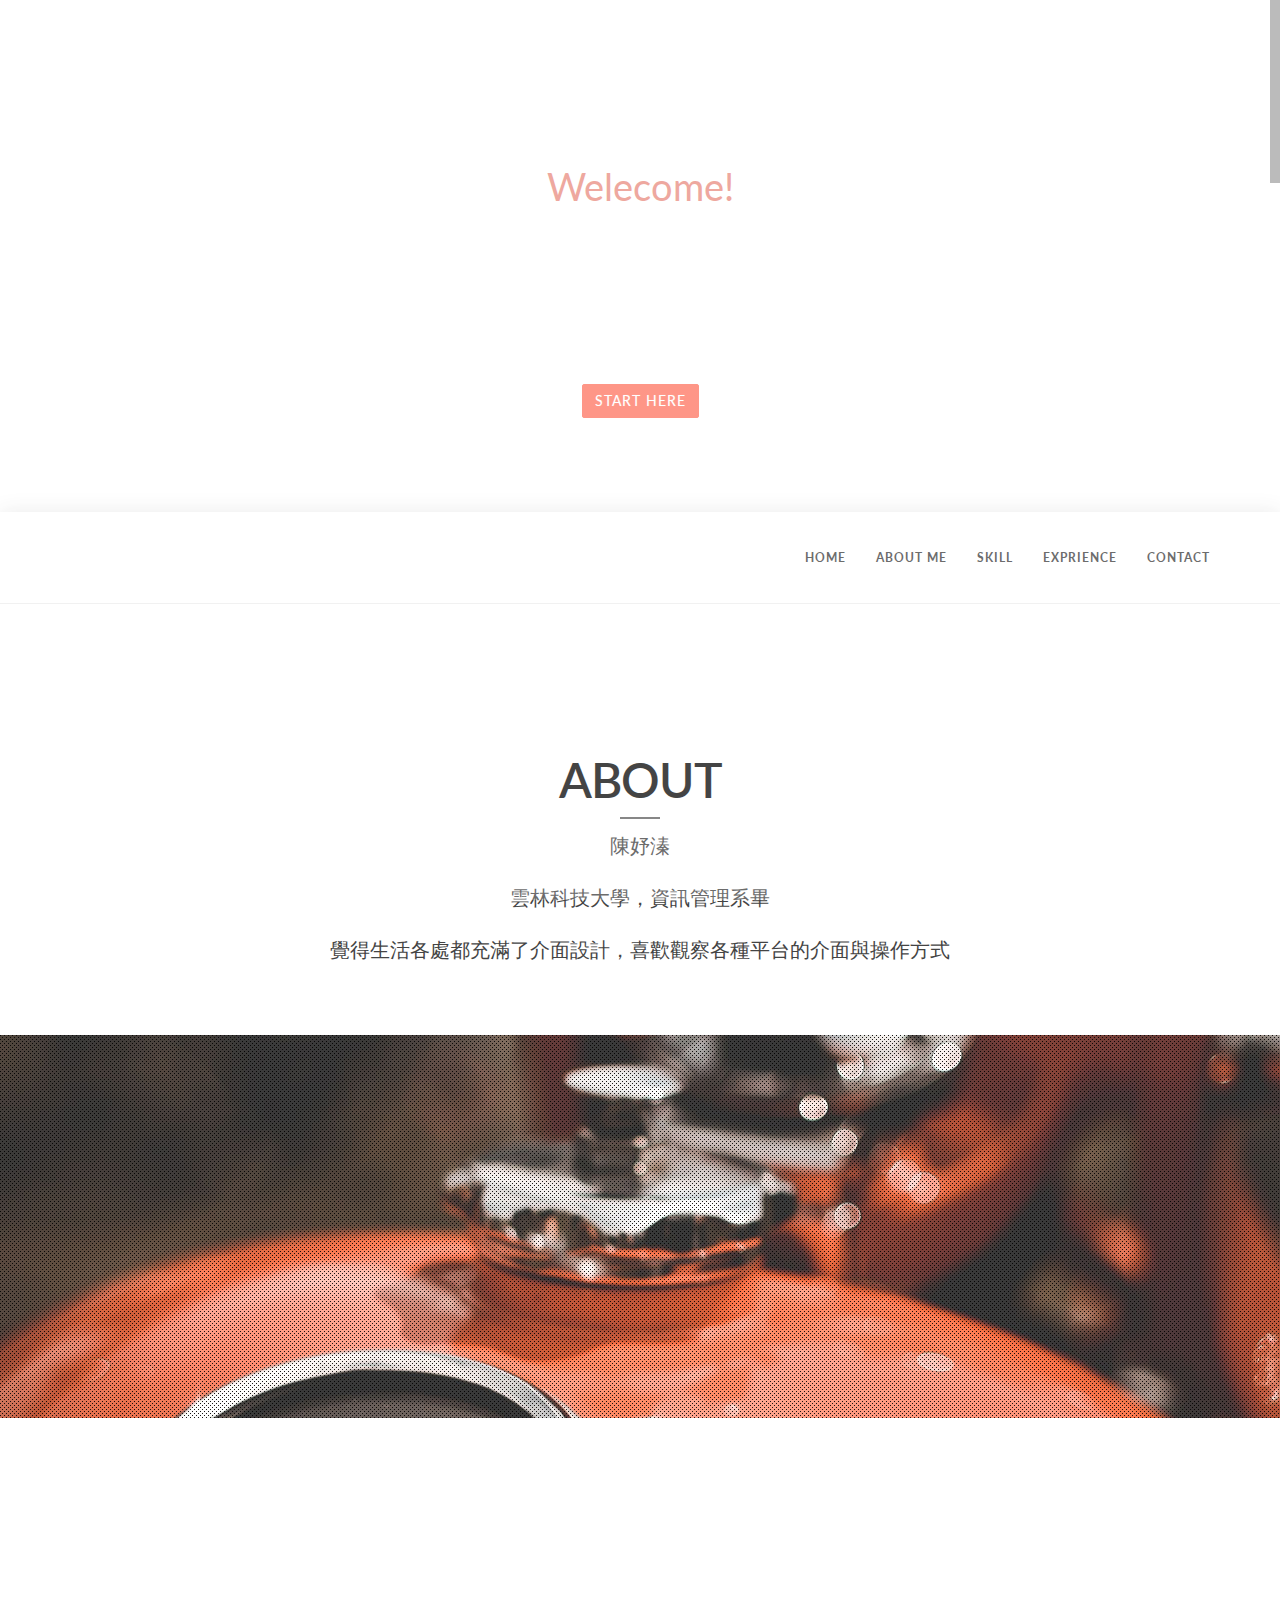
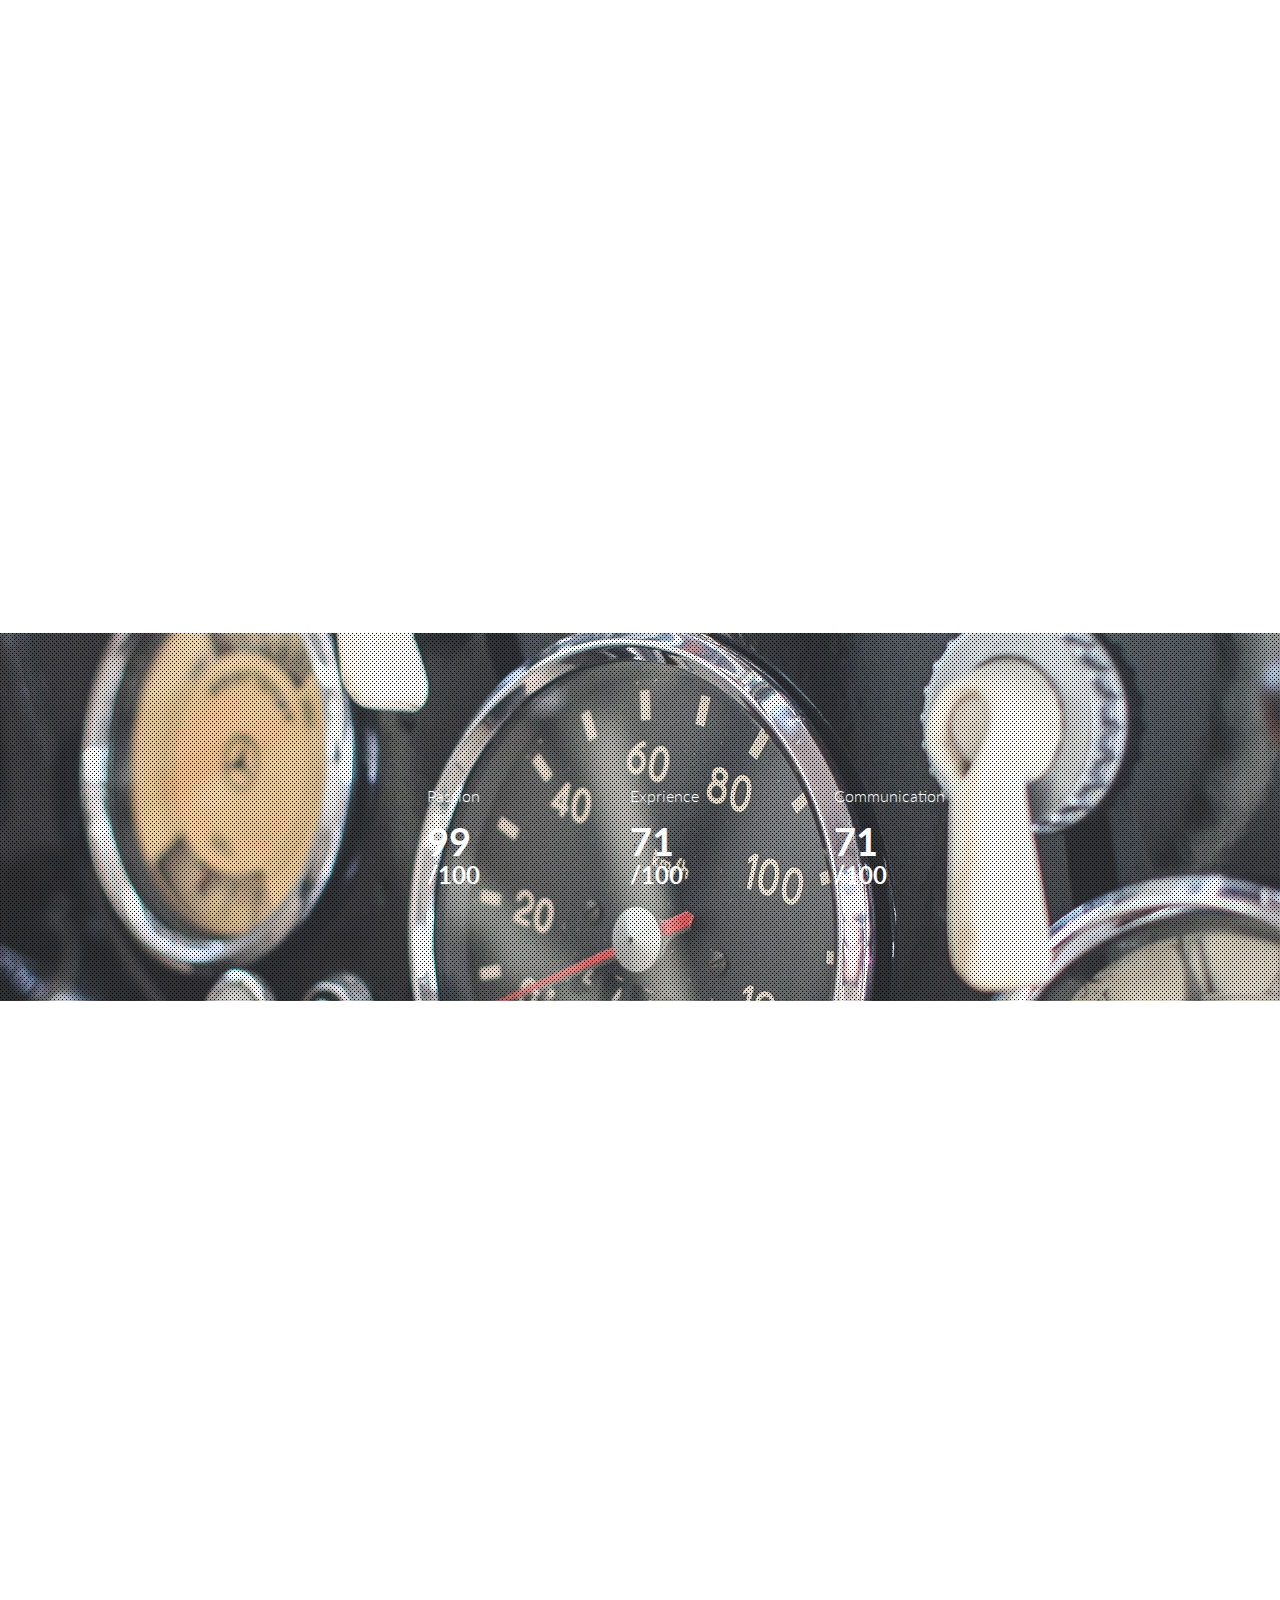
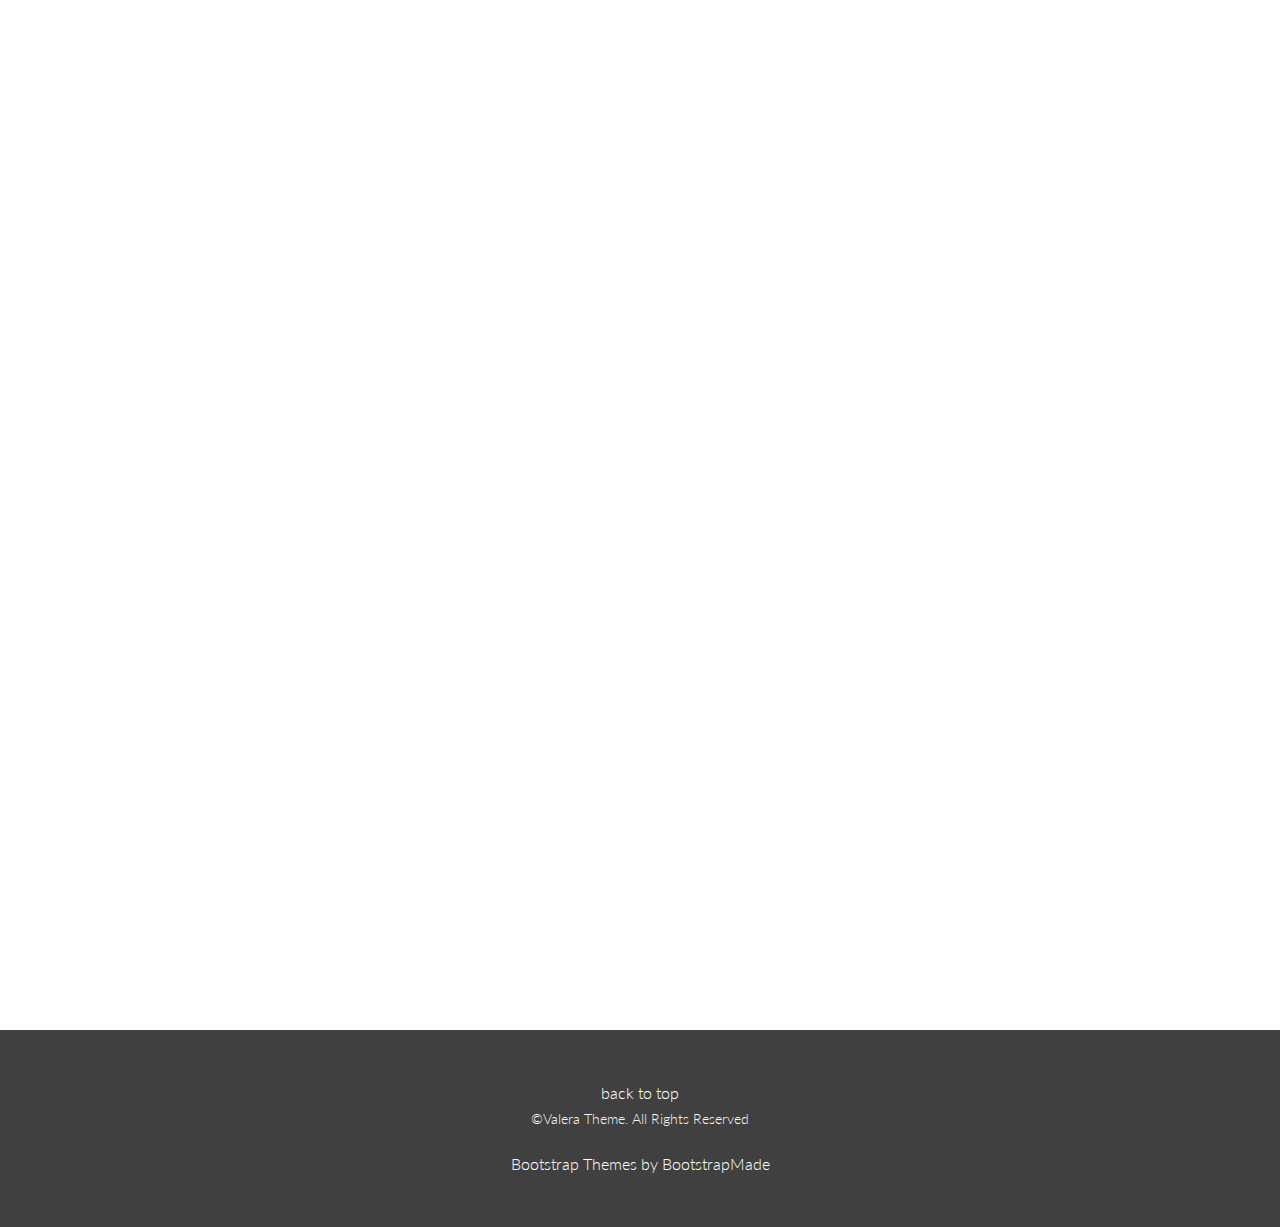
==== commit 77478ea6: "Update index.html" ====
--- a/Valera/index.html
+++ b/Valera/index.html
@@ -358,7 +358,10 @@
 
 			<div class="EXP" id="d3" style="display: none">
 			 <h5>鼎新電腦</h5>
-			 <P>從大四下就</P>
+			 <P>大四下學期，為了想增加工作經驗，透過學校引介進入了鼎新電腦實習</P>
+			<p>在鼎新擔任服務工程師，為有購買公司產品的客戶提供產品的操作詢問以及問題的排除</p>
+			<p>大多需要以電話與客戶溝通，確認客戶的問題以及需求，提供客戶解答或是連線為客戶排除</p>
+			<p>這段期間學習到的，除了產品的架構與操作外，更多的是與客戶應對進退的方式，還有很多很多的耐心</p>
 			</div>
 
 			<div class="CloseDiv" id="CloseDiv" style="display: none">
@@ -380,8 +383,8 @@
 					<div class="section-heading text-center">
 					<h2 class="h-bold">Contact me</h2>
 					<div class="divider-header"></div>
-					<p>Email: chen29859718@gmail.com</p>
-					<p>或是在以下表單填寫資訊</p>
+					<p>如果您不吝指導，請Email: chen29859718@gmail.com</p>
+					<p>或是在以下表單填寫資訊，感謝您的回饋</p>
 					
 					</div>
 					</div>
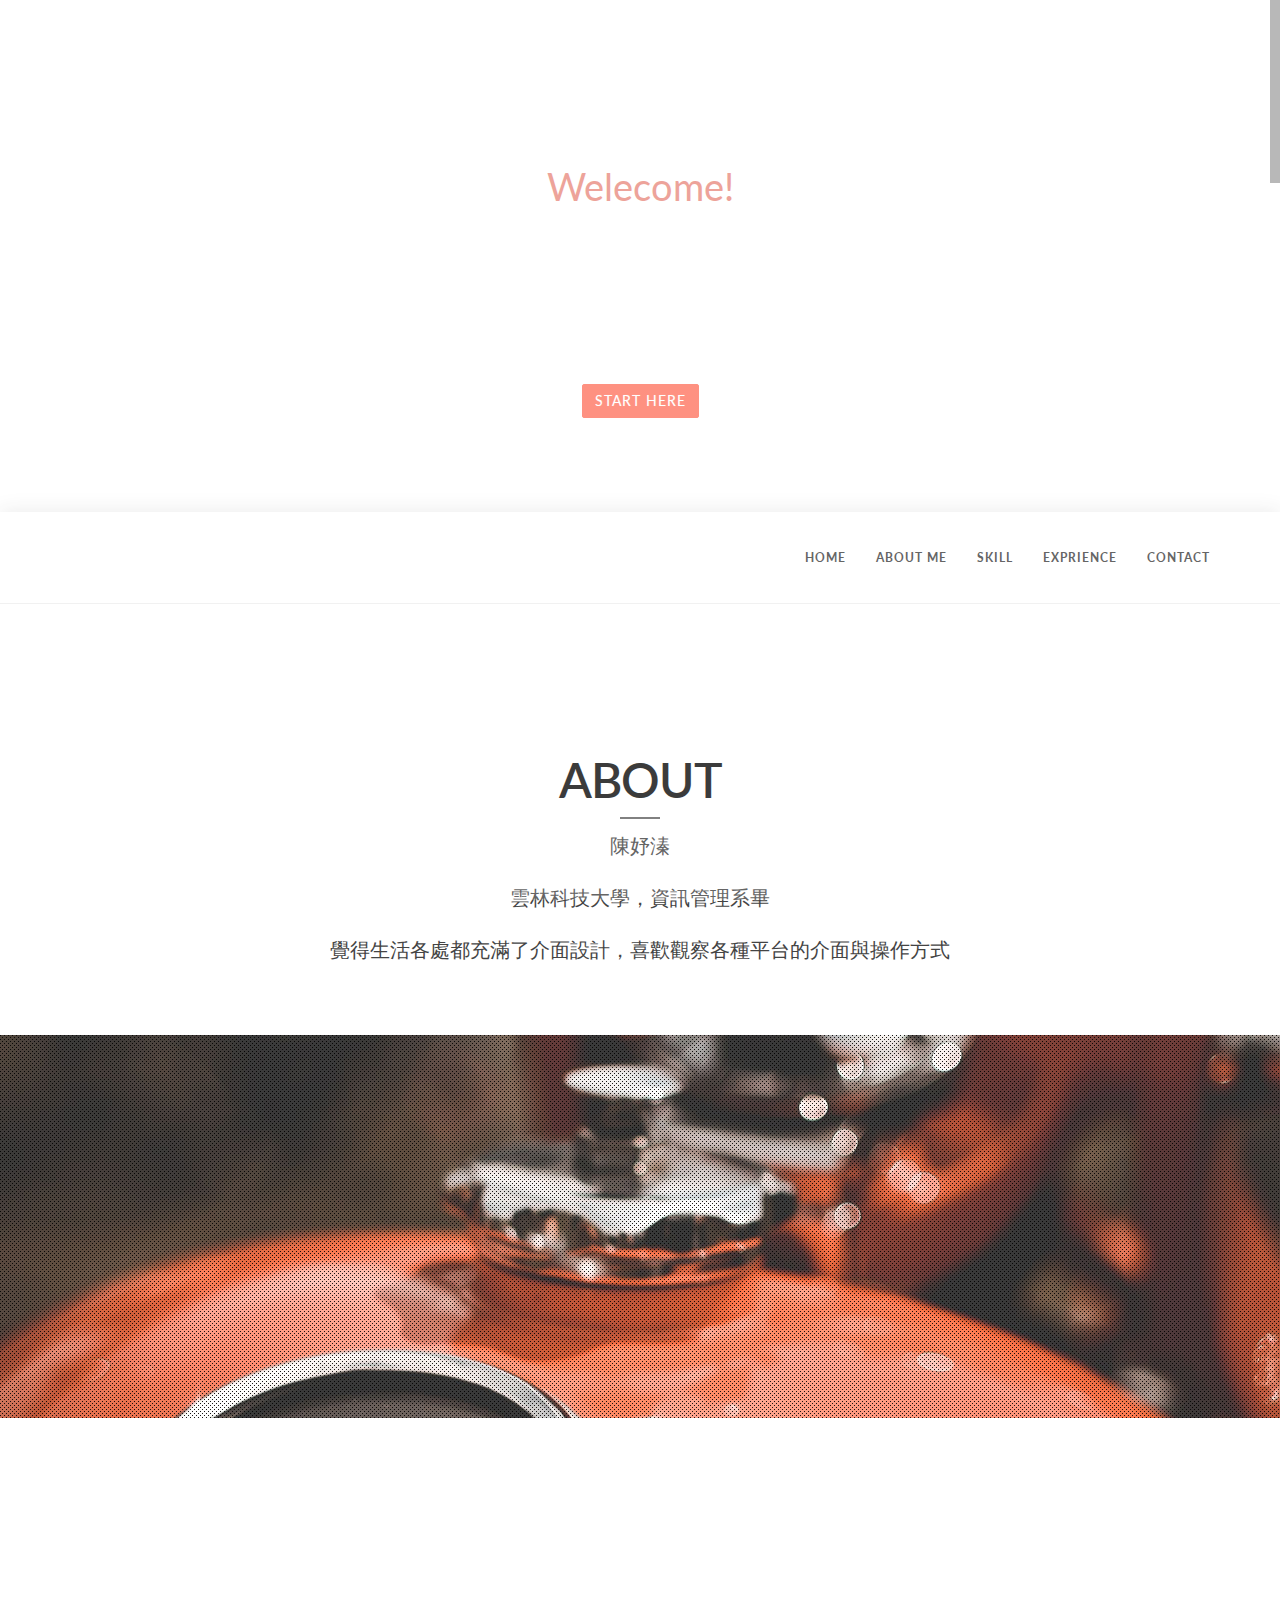
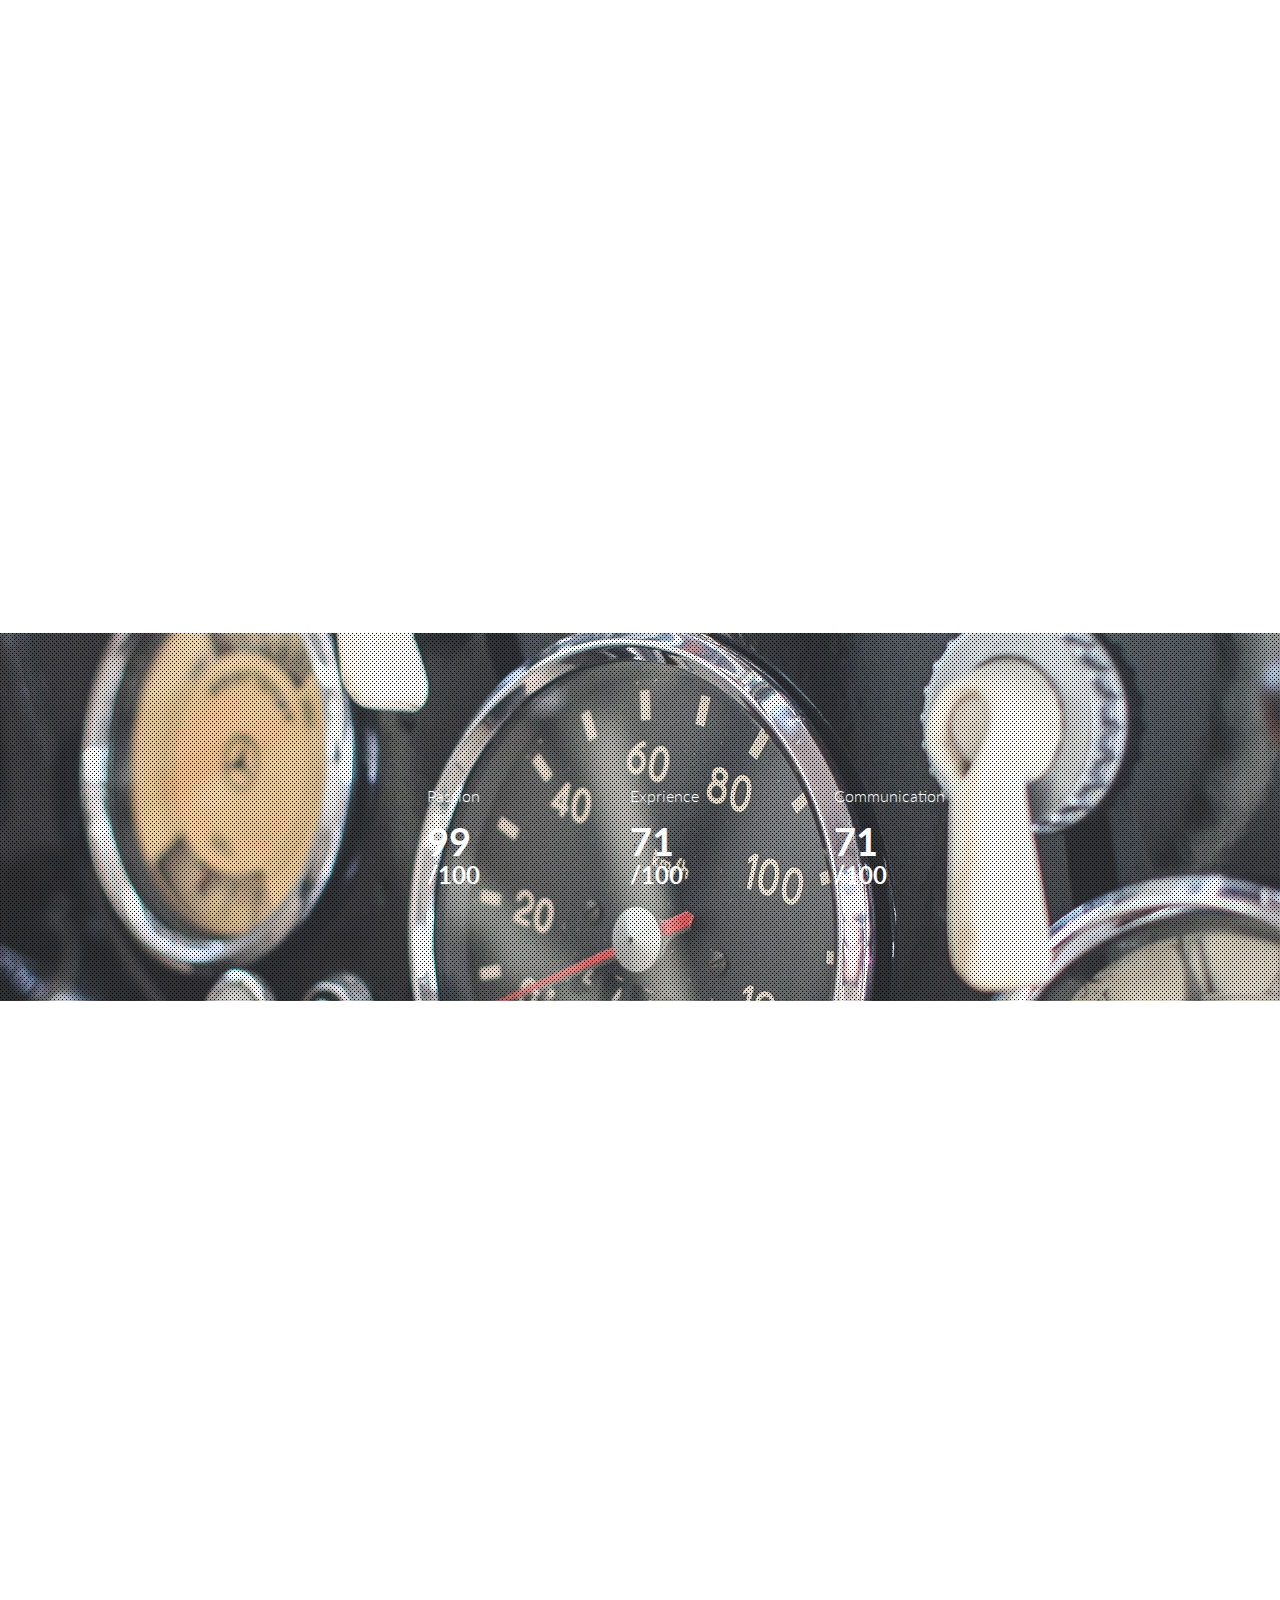
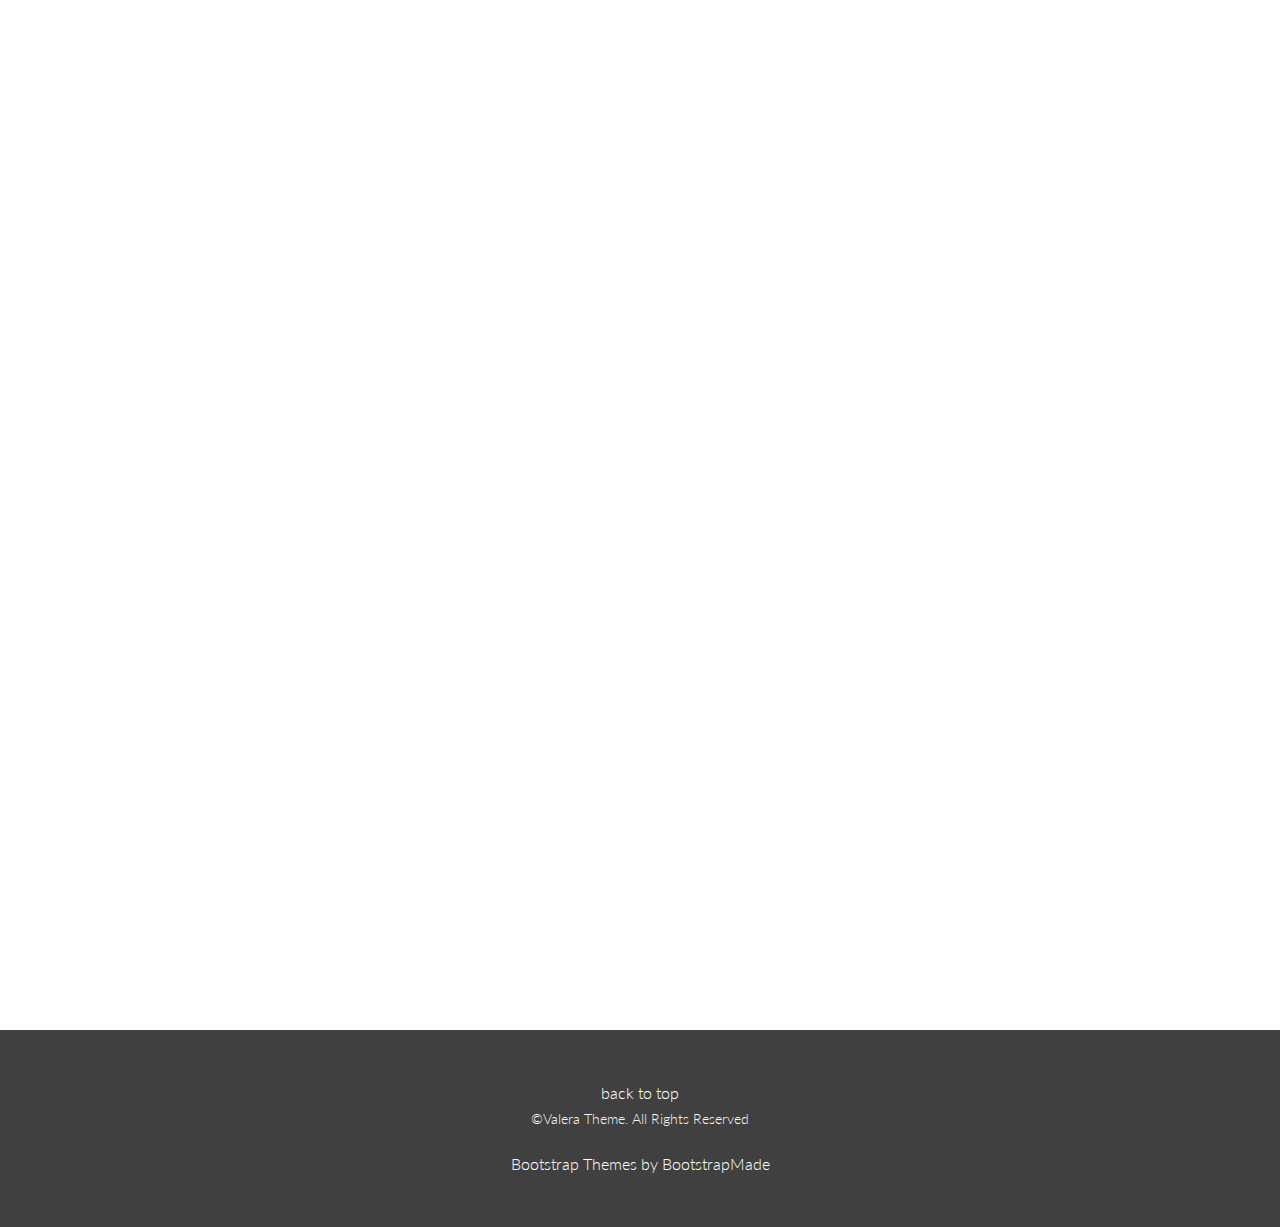
==== commit 693a1a8b: "Update index.html" ====
--- a/Valera/index.html
+++ b/Valera/index.html
@@ -183,9 +183,9 @@
 				<div class="wow fadeInLeft" data-wow-delay="0.2s">
                 <div class="service-box">
 					<div class="service-icon">
-						<img src="img/icons/webdesign.PNG" alt="" />
-					</div>
-					<div class="service-desc">						
+						<img src="img/icons/webdesign.PNG"  class="service-img" alt="" />
+					</div>
+					<div>						
 						<h5>Web Design</h5>
 						<p>HTML</p>
 						<p>CSS</p>
@@ -198,9 +198,9 @@
 				<div class="wow fadeInUp" data-wow-delay="0.2s">
                 <div class="service-box">
 					<div class="service-icon">
-						<img src="img/icons/graphic.PNG" alt="" />
-					</div>
-					<div class="service-desc">
+						<img src="img/icons/graphic.PNG" class="service-img" alt="" />
+					</div>
+					<div >
 						<h5>Graphic design</h5>
 						<p>Photoshop</p>
 					</div>
@@ -211,9 +211,9 @@
 				<div class="wow fadeInRight" data-wow-delay="0.2s">
                 <div class="service-box">
 					<div class="service-icon">
-						<img src="img/icons/more.PNG" alt="" />
-					</div>
-					<div class="service-desc">
+						<img src="img/icons/more.PNG" class="service-img" alt="" />
+					</div>
+					<div >
 						<h5>Other</h5>
 						<p>SQL</p>
 					</div>
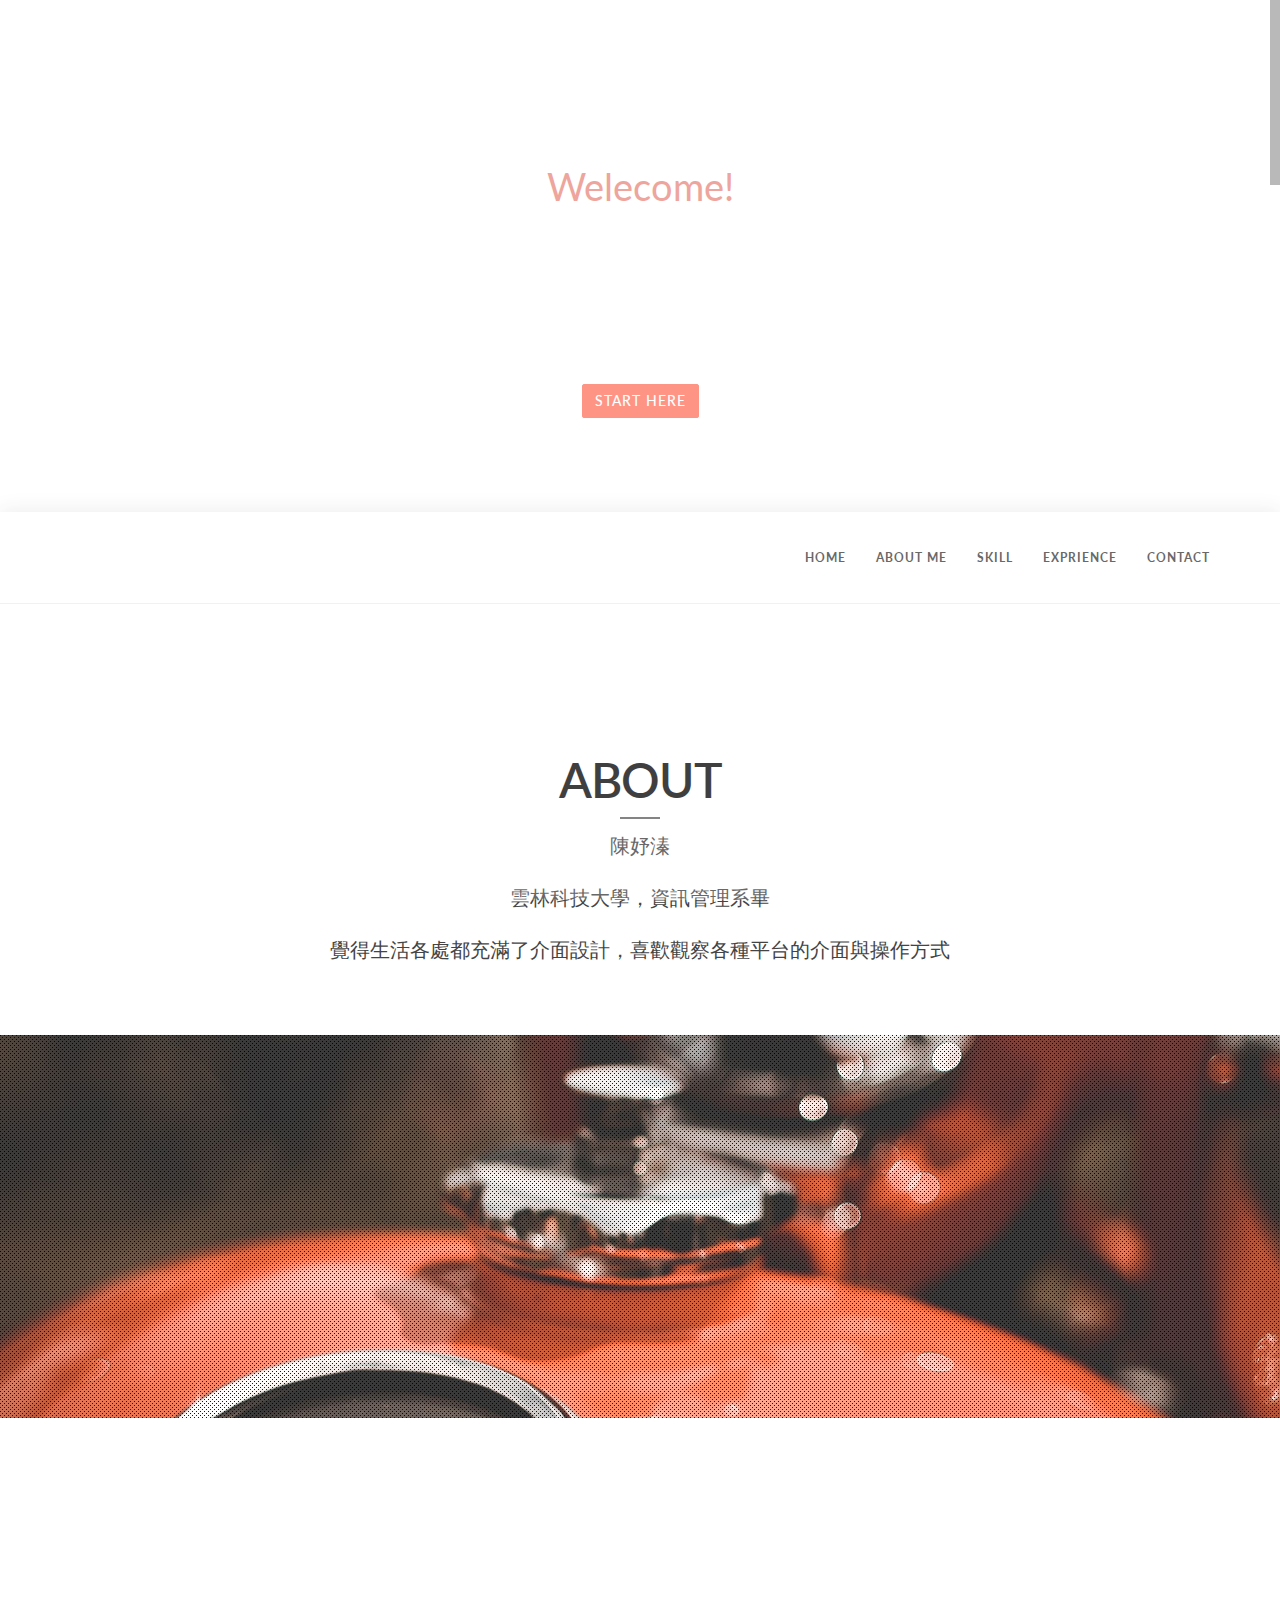
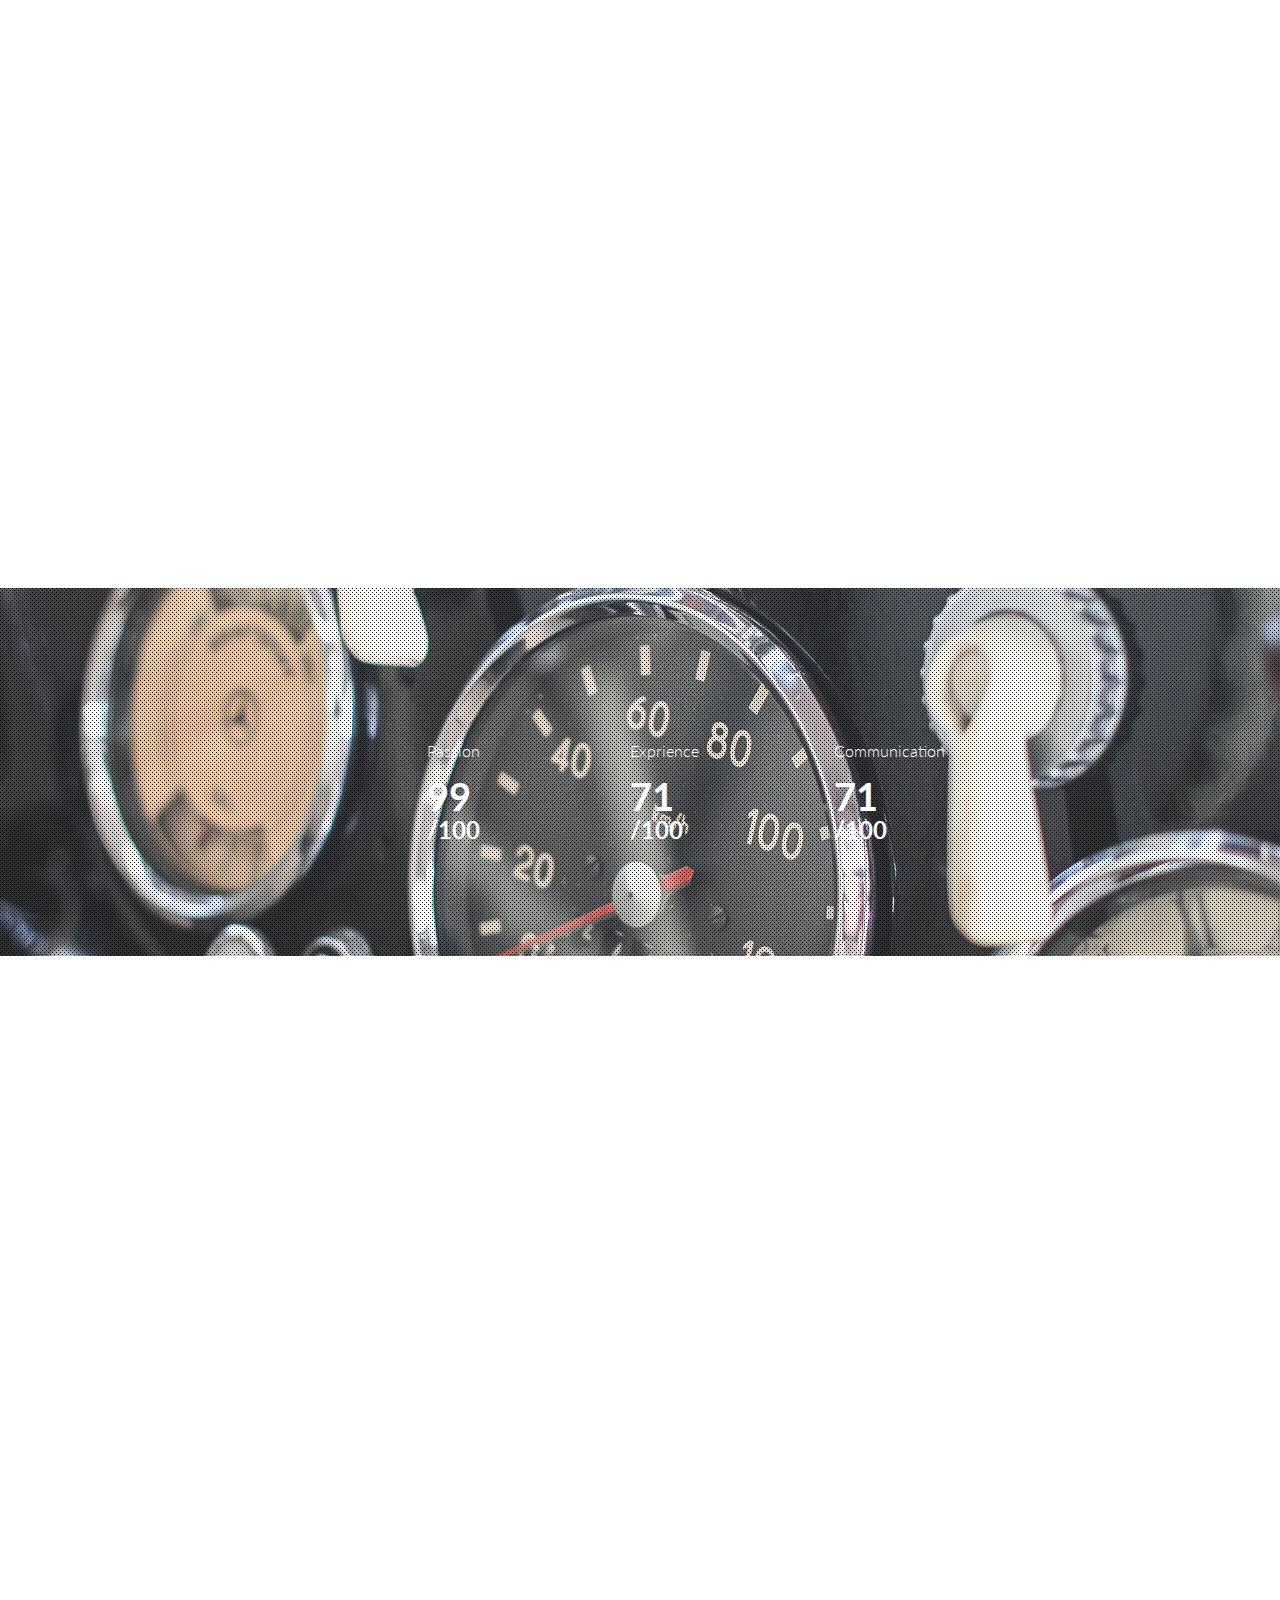
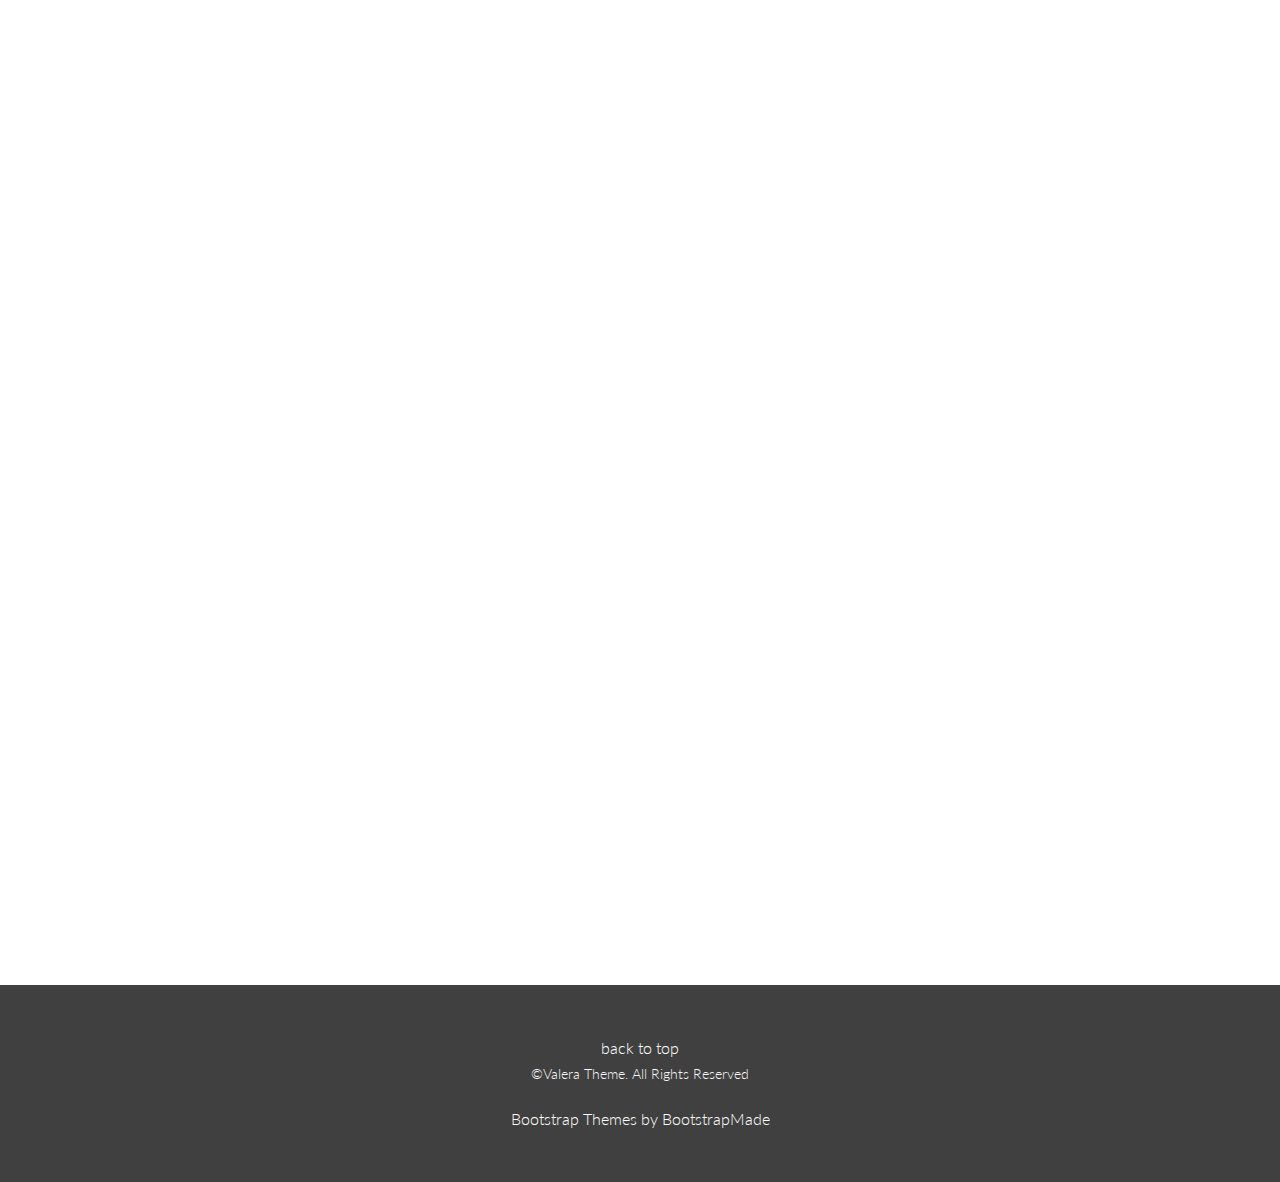
==== commit 1ae100ae: "Update index.html" ====
--- a/Valera/index.html
+++ b/Valera/index.html
@@ -332,7 +332,7 @@
 				<div class="team-wrapper-big wow bounceInUp" data-wow-delay="1s">
                         <div class="team-wrapper-overlay">
                           <h5>其他小作品</h5>
-                          <p>尚在籌備中</p>
+                          <a href="https://rowrowlet.github.io/profiler/penShopping/index.html">線上商店練習</a>
                         </div>
                         <img src="img/team/ex4.jpg" alt="" />
                 </div>
--- a/Valera/css/style.css
+++ b/Valera/css/style.css
@@ -687,19 +687,15 @@
 ============================ */
 .service-box {
 	background: #f9f9f9;
-	padding: 20px;
 }
 
 .service-icon {
 	margin-bottom: 20px;
-	
+	width:100%;
+}
+.service-img{
+	width:30%;
 }	
-/*
-#service{	
-	background-image: url(../img/img-service.jpg);
-}
-
-*/
 
 /* ===========================
 --- Team
@@ -1912,4 +1908,4 @@
 .EXP{
 	padding-top: 3%;
 
-}+}
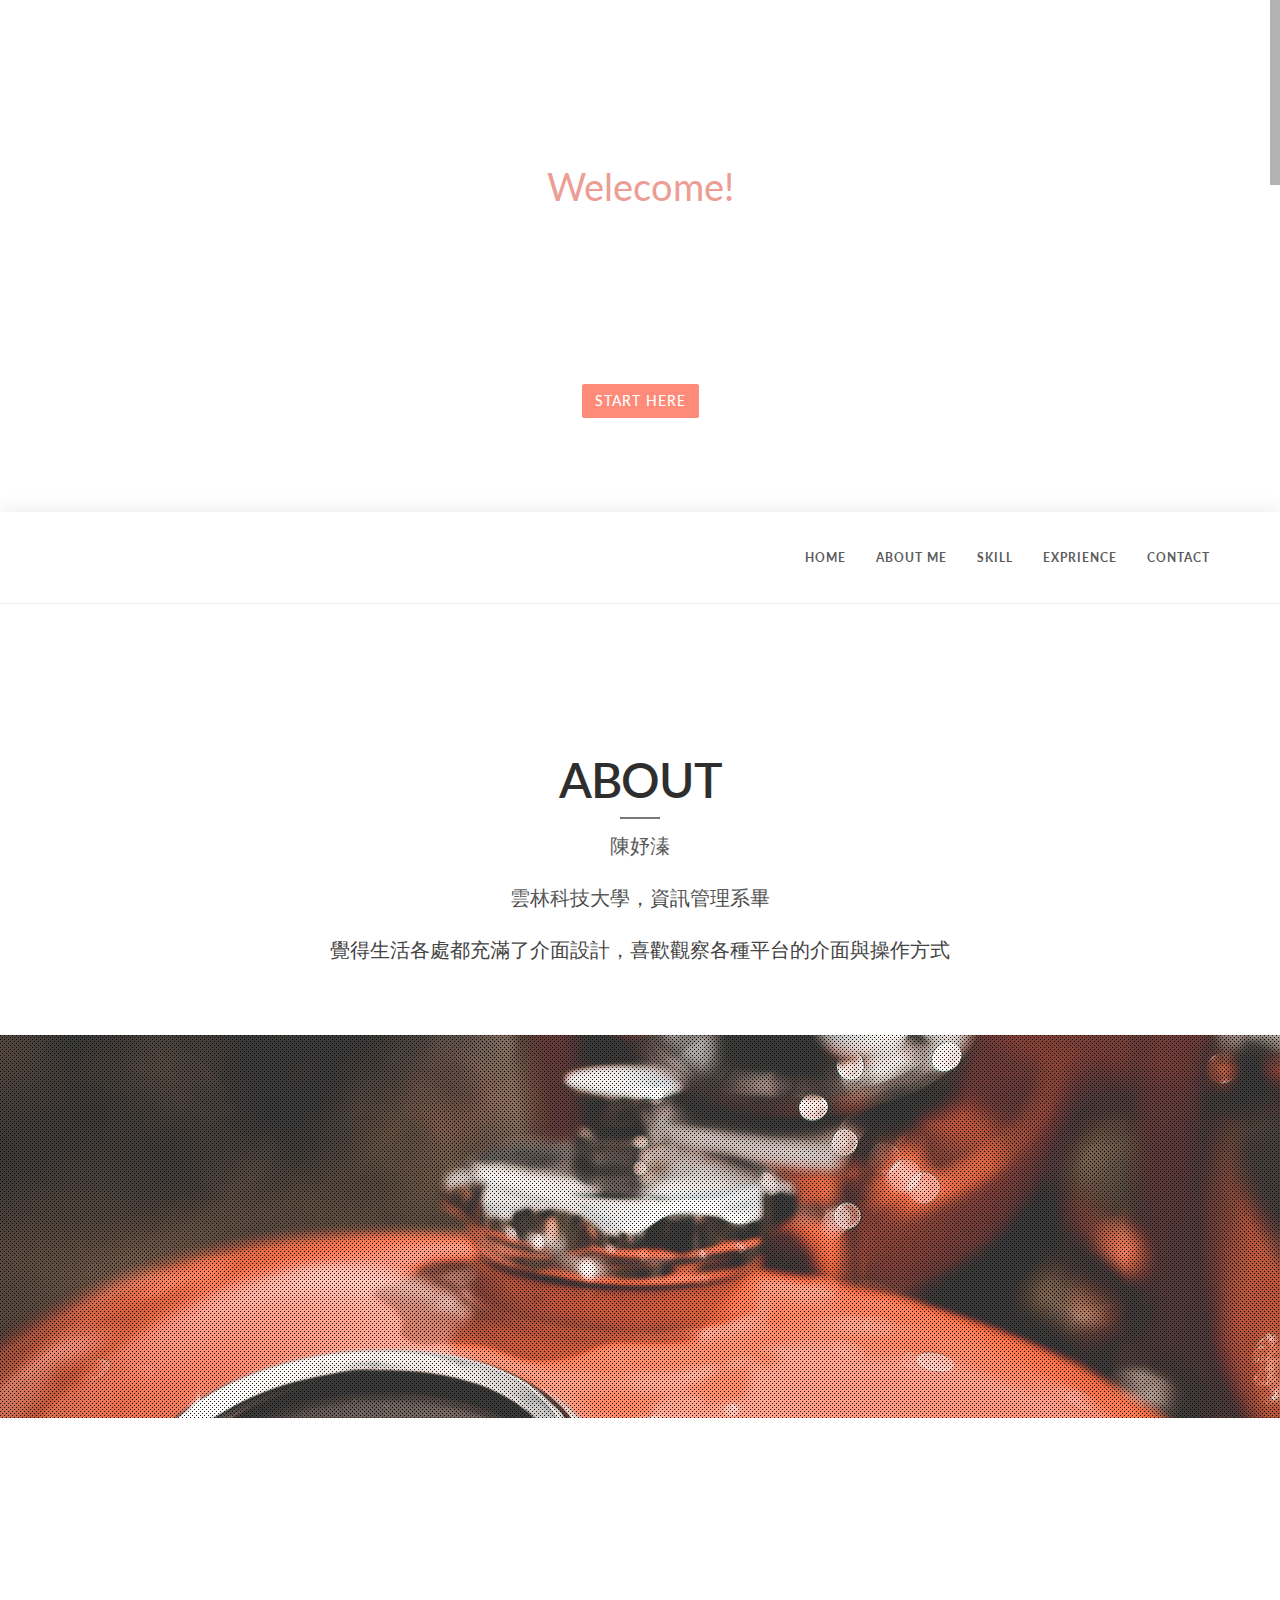
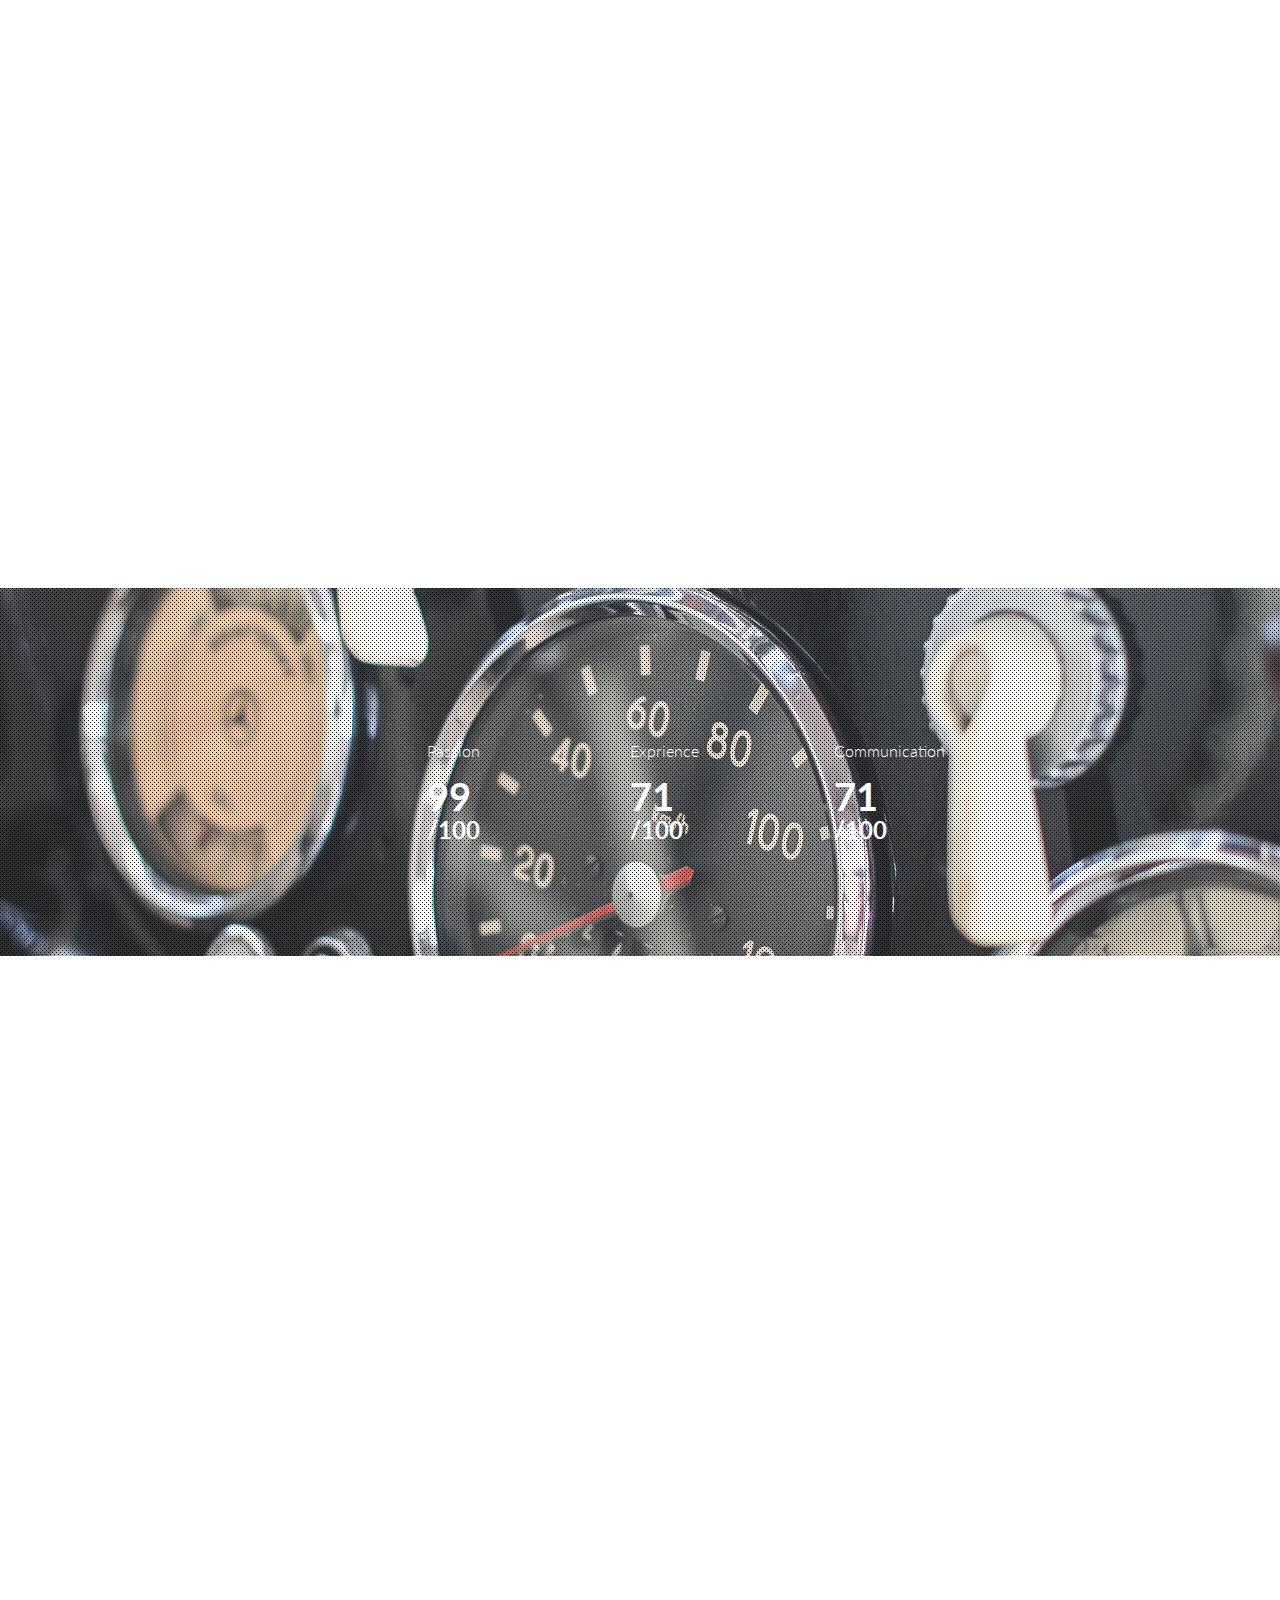
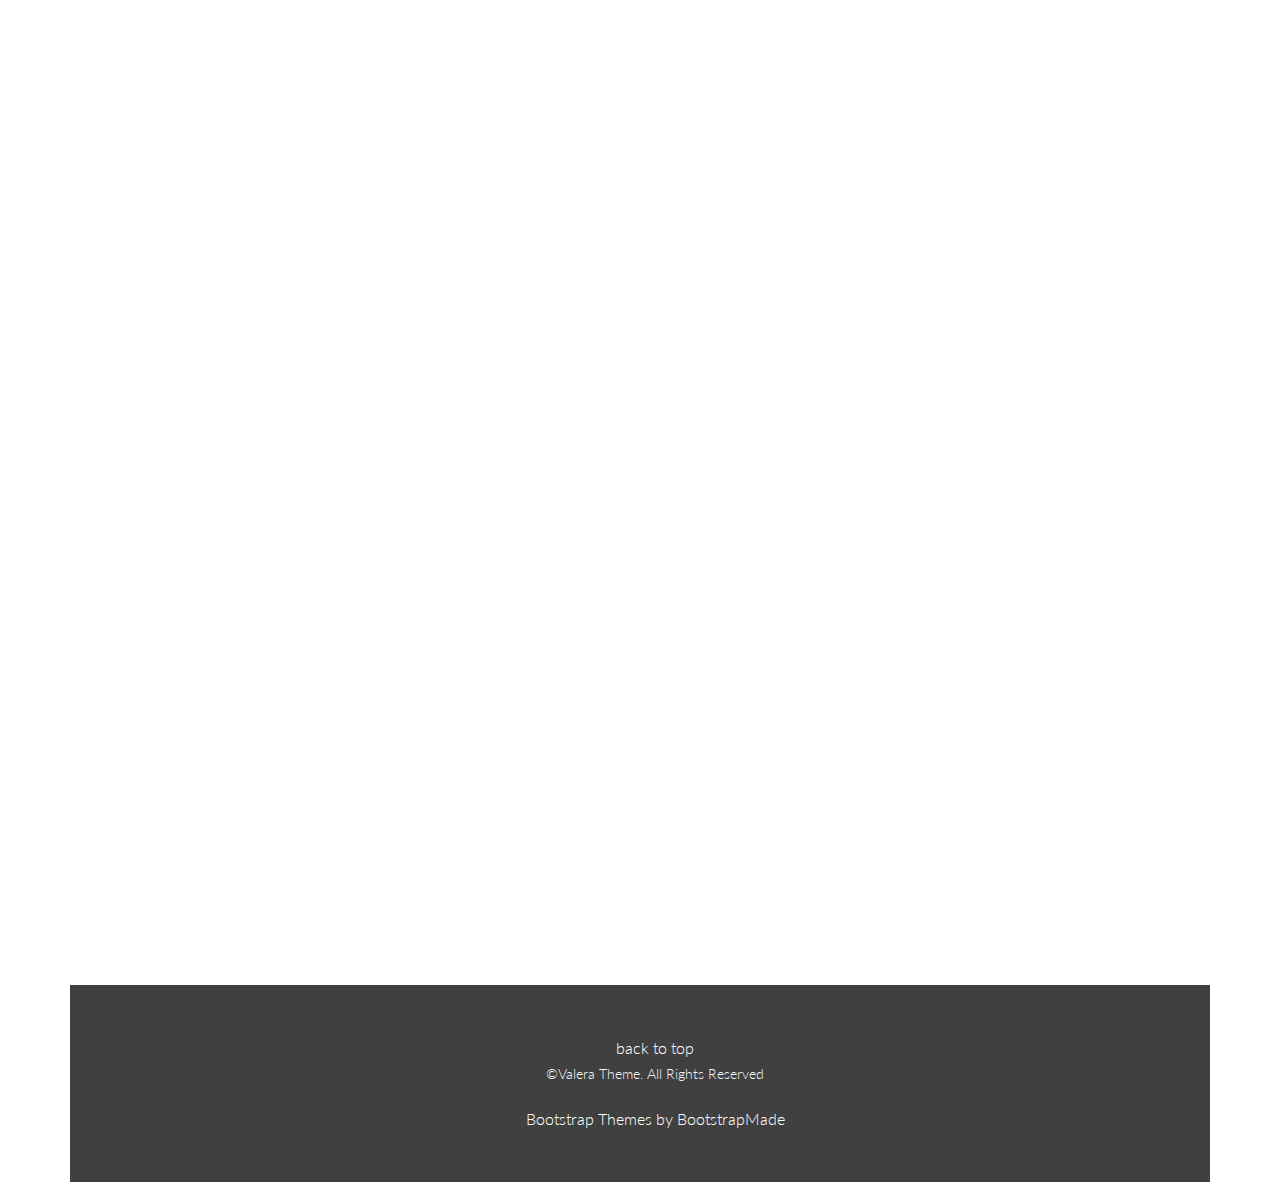
==== commit 300ac314: "Update index.html" ====
--- a/Valera/index.html
+++ b/Valera/index.html
@@ -332,8 +332,12 @@
 				<div class="team-wrapper-big wow bounceInUp" data-wow-delay="1s">
                         <div class="team-wrapper-overlay">
                           <h5>其他小作品</h5>
-                          <a href="https://rowrowlet.github.io/profiler/penShopping/index.html">線上商店練習</a>
-                        </div>
+						  <p>購物平台練習</p>
+						  <div class="social-icons">
+							<ul class="team-social">
+								<li><a id = 'a1' href="https://rowrowlet.github.io/profiler/penShopping/index.html">Click!</a></li>									
+							</ul>
+					  </div> 
                         <img src="img/team/ex4.jpg" alt="" />
                 </div>
             </div>
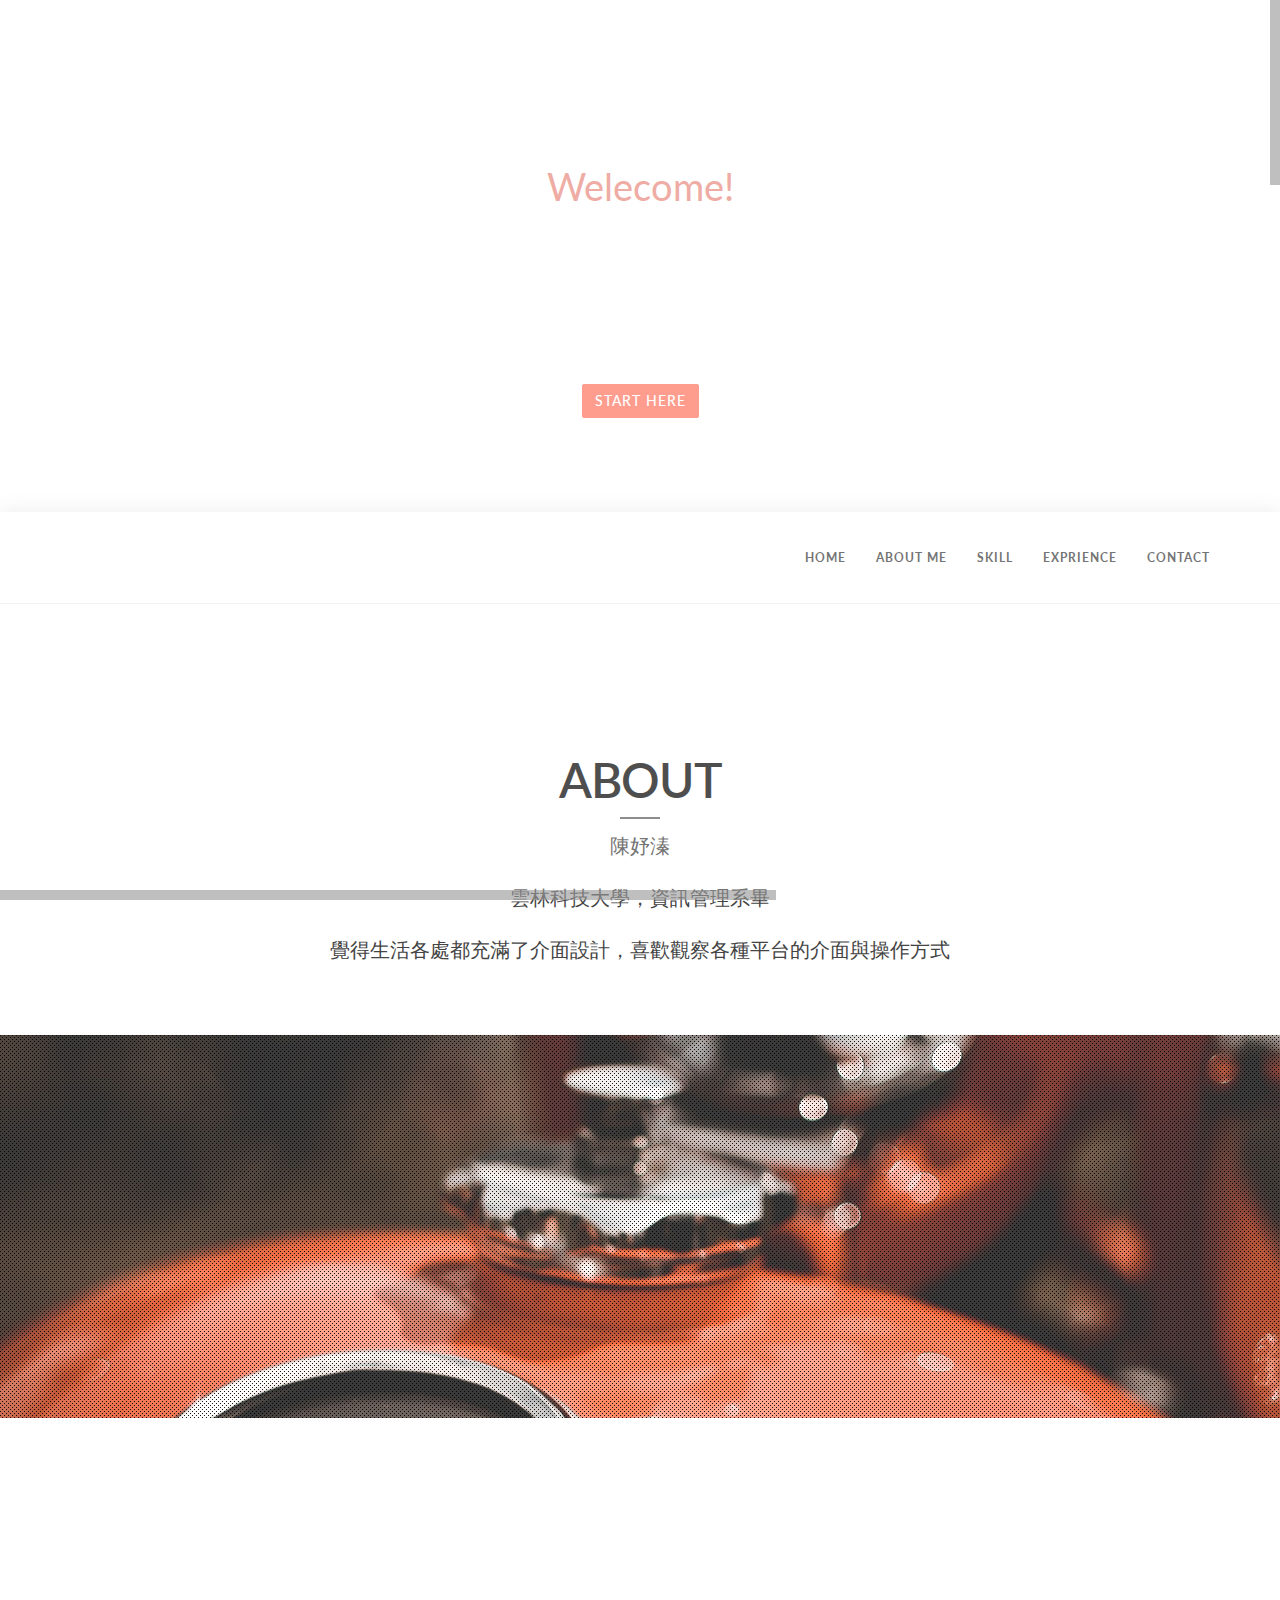
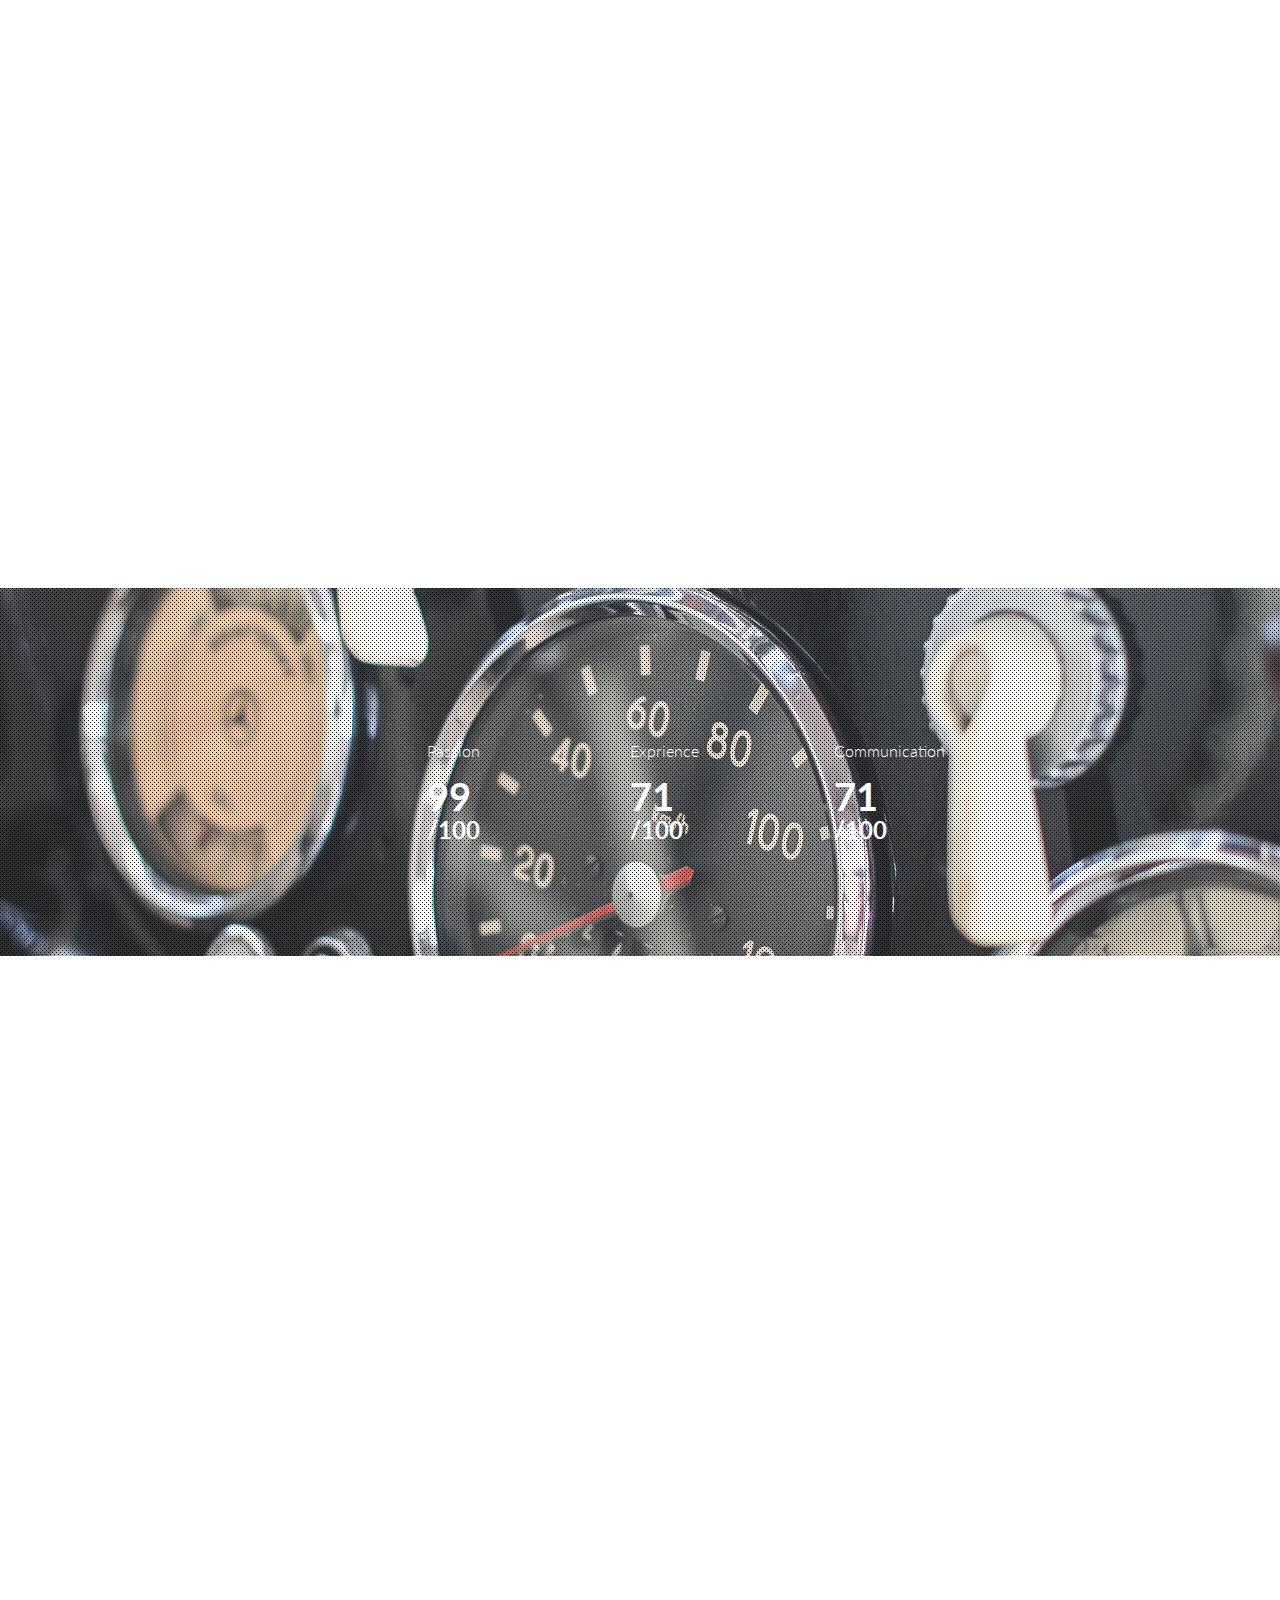
==== commit 296f777f: "Update index.html" ====
--- a/Valera/index.html
+++ b/Valera/index.html
@@ -330,6 +330,7 @@
             </div>
 			<div class="col-xs-6 col-sm-3 col-md-3">
 				<div class="team-wrapper-big wow bounceInUp" data-wow-delay="1s">
+                       <div class="team-wrapper-big wow bounceInUp" data-wow-delay="1s">
                         <div class="team-wrapper-overlay">
                           <h5>其他小作品</h5>
 						  <p>購物平台練習</p>
@@ -338,9 +339,9 @@
 								<li><a id = 'a1' href="https://rowrowlet.github.io/profiler/penShopping/index.html">Click!</a></li>									
 							</ul>
 					  </div> 
+						  </div>
                         <img src="img/team/ex4.jpg" alt="" />
                 </div>
-            </div>
 			
         </div>
 		<div class="container">		
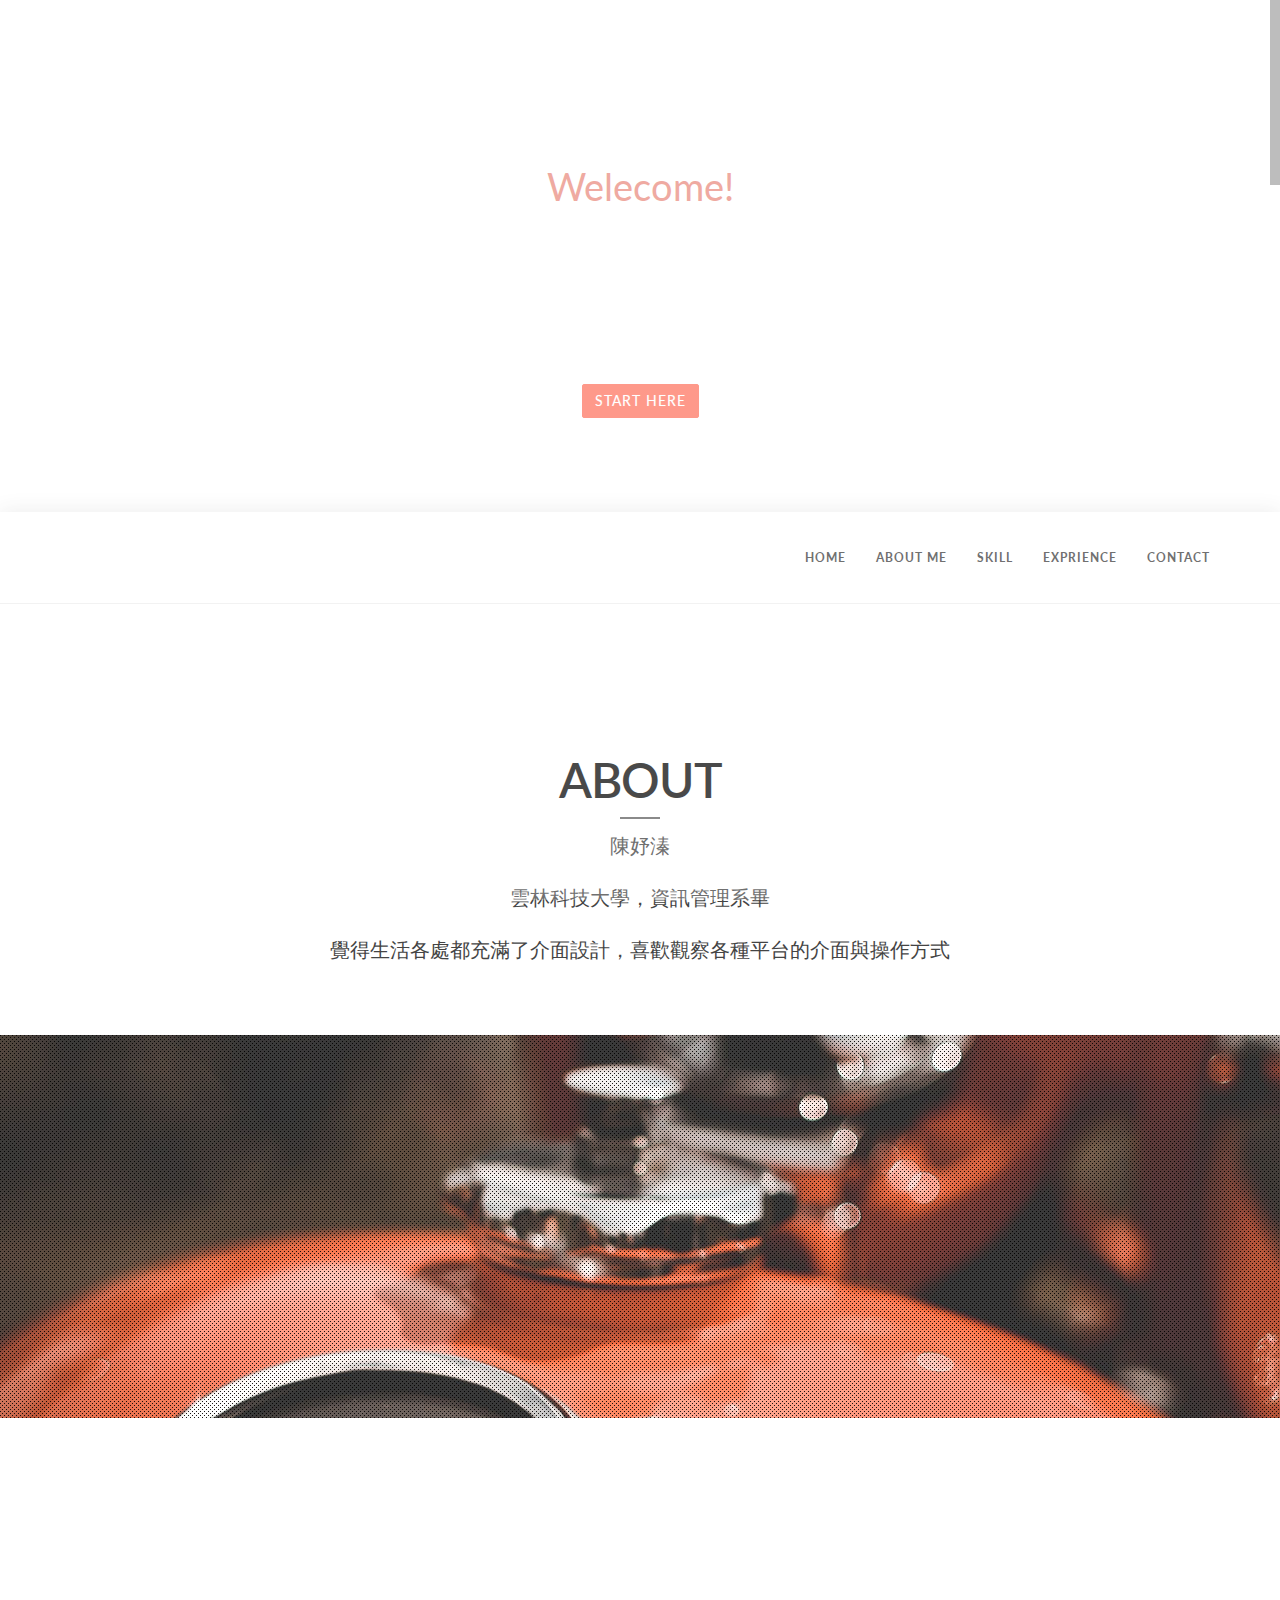
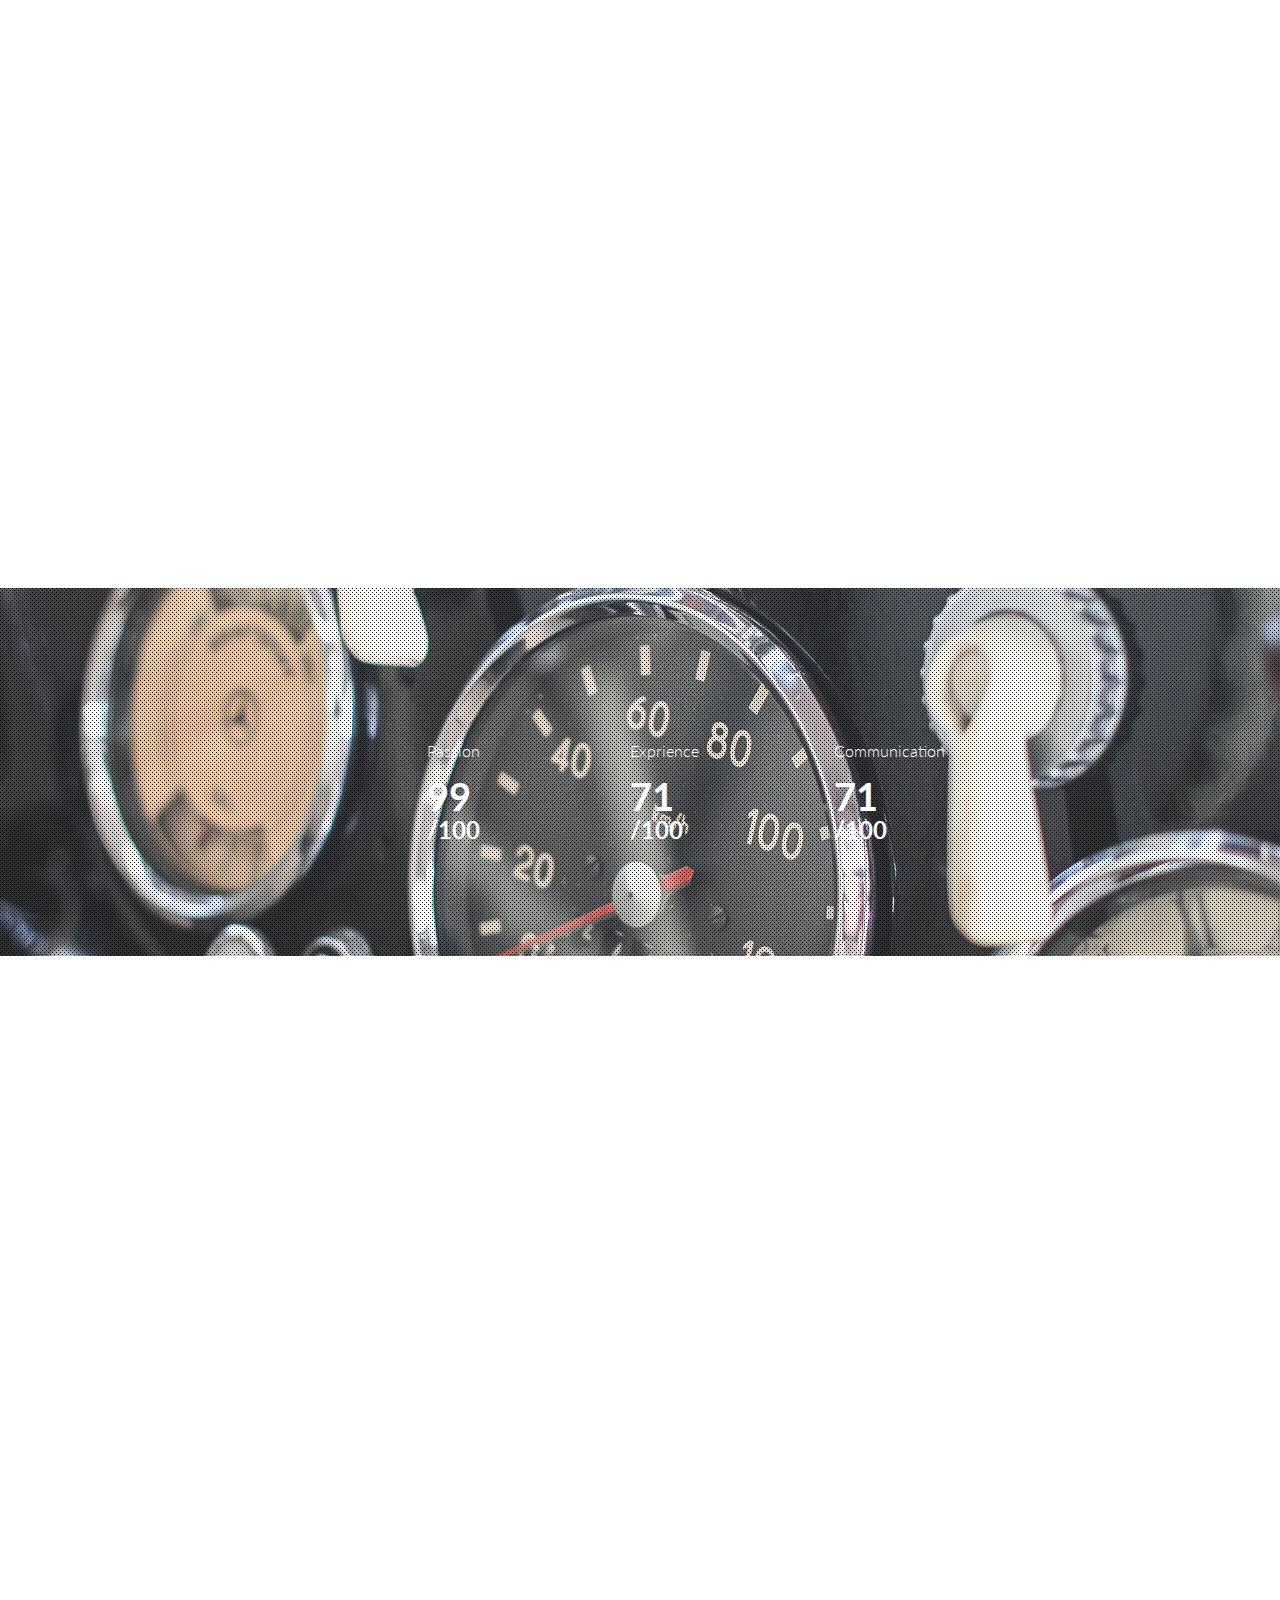
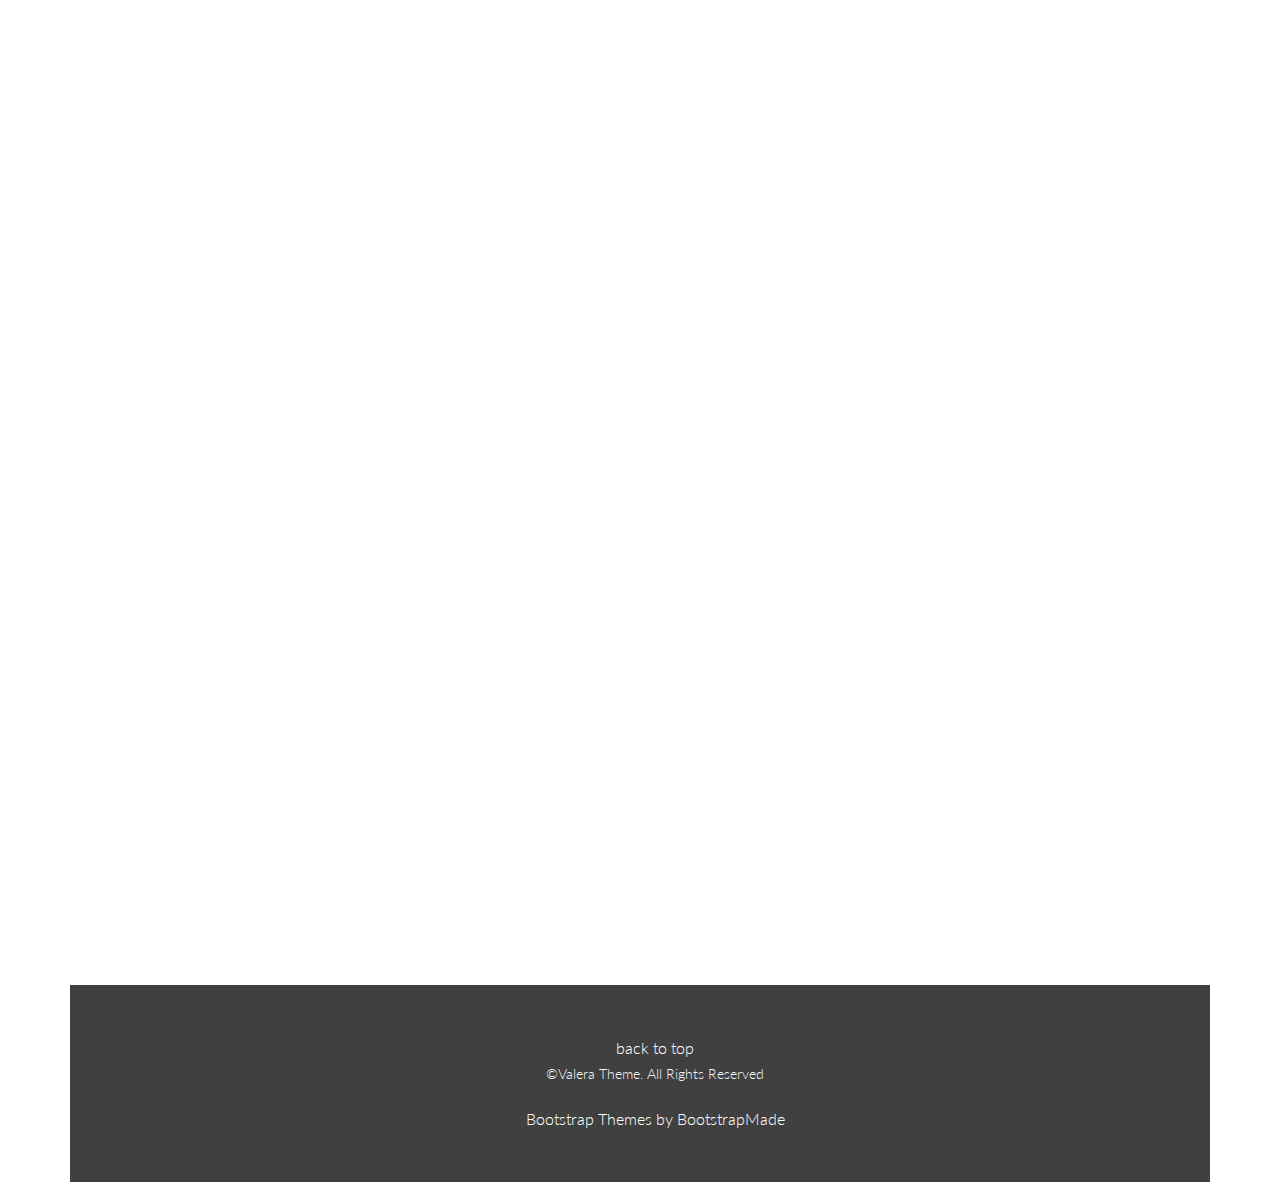
==== commit d41328c9: "Update index.html" ====
--- a/Valera/index.html
+++ b/Valera/index.html
@@ -342,7 +342,7 @@
 						  </div>
                         <img src="img/team/ex4.jpg" alt="" />
                 </div>
-			
+				</div>	
         </div>
 		<div class="container">		
 			<div class="EXP" id="d1" style="display: none">
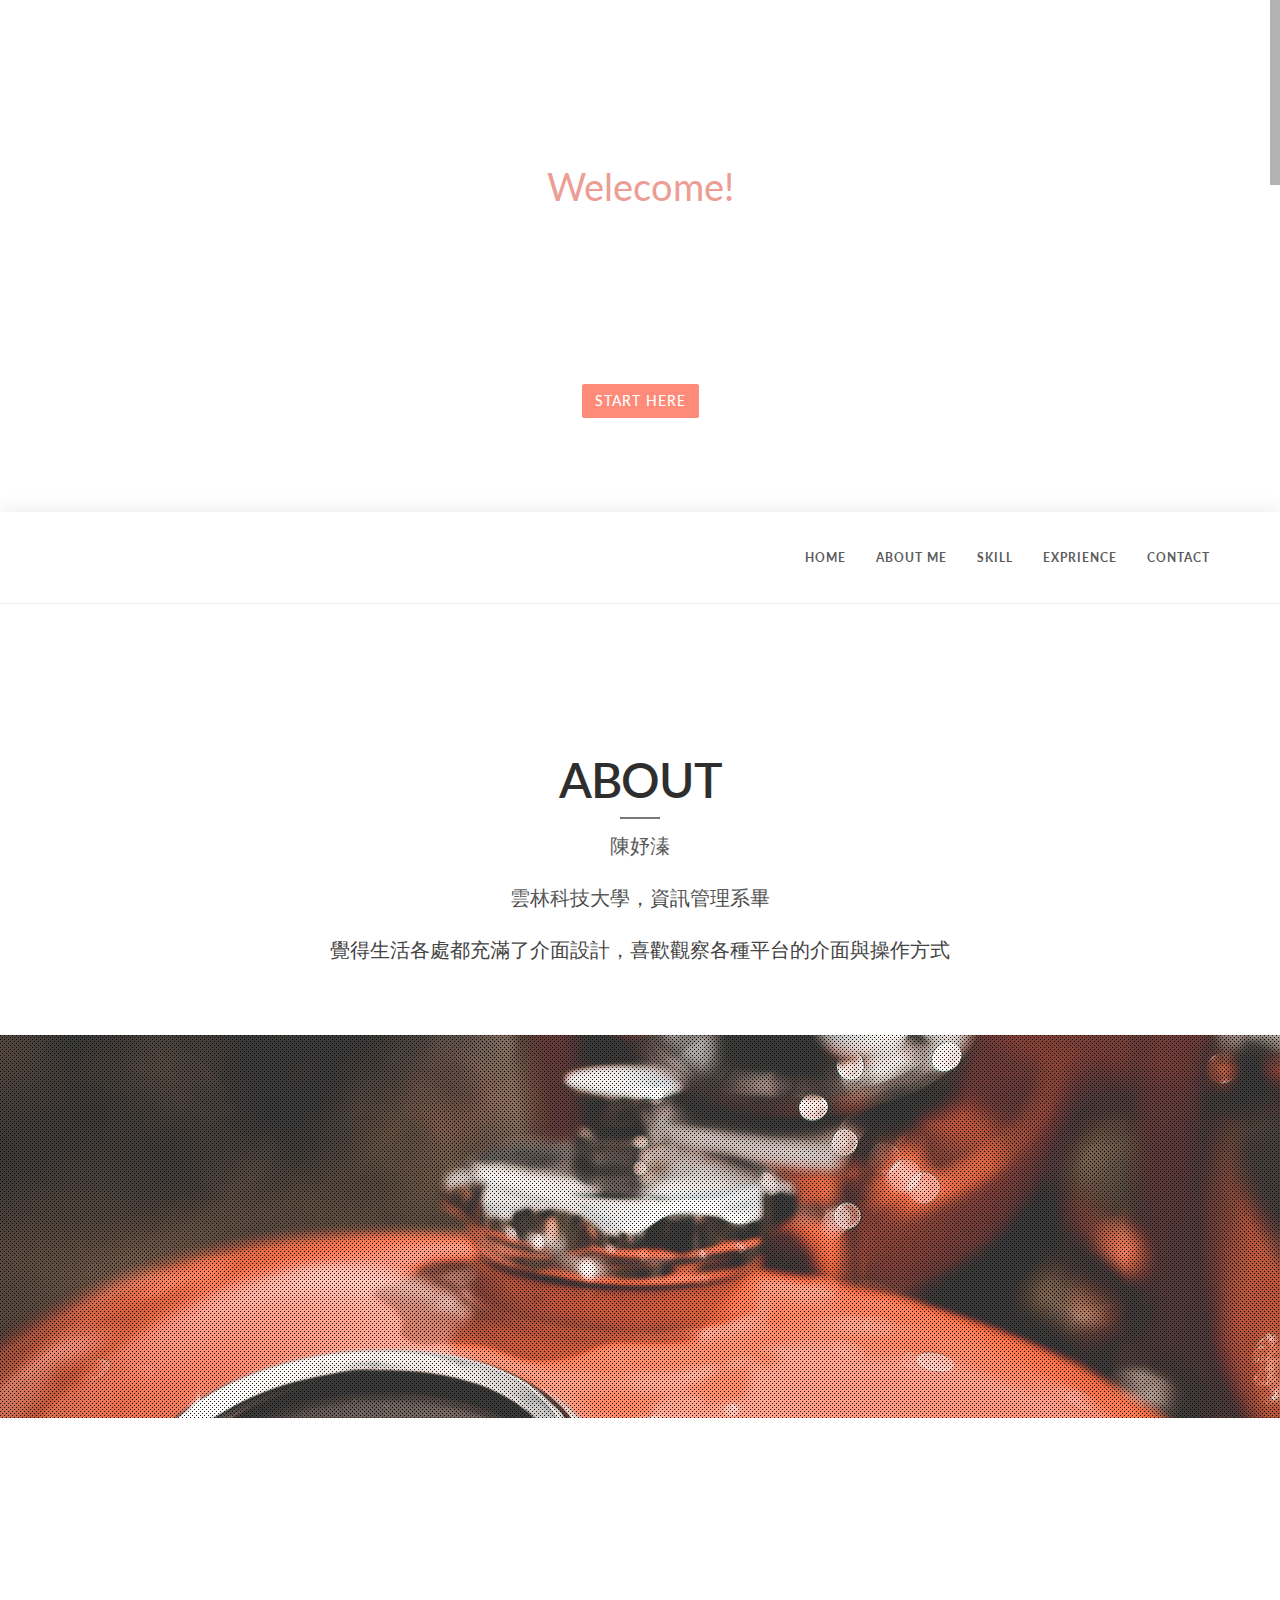
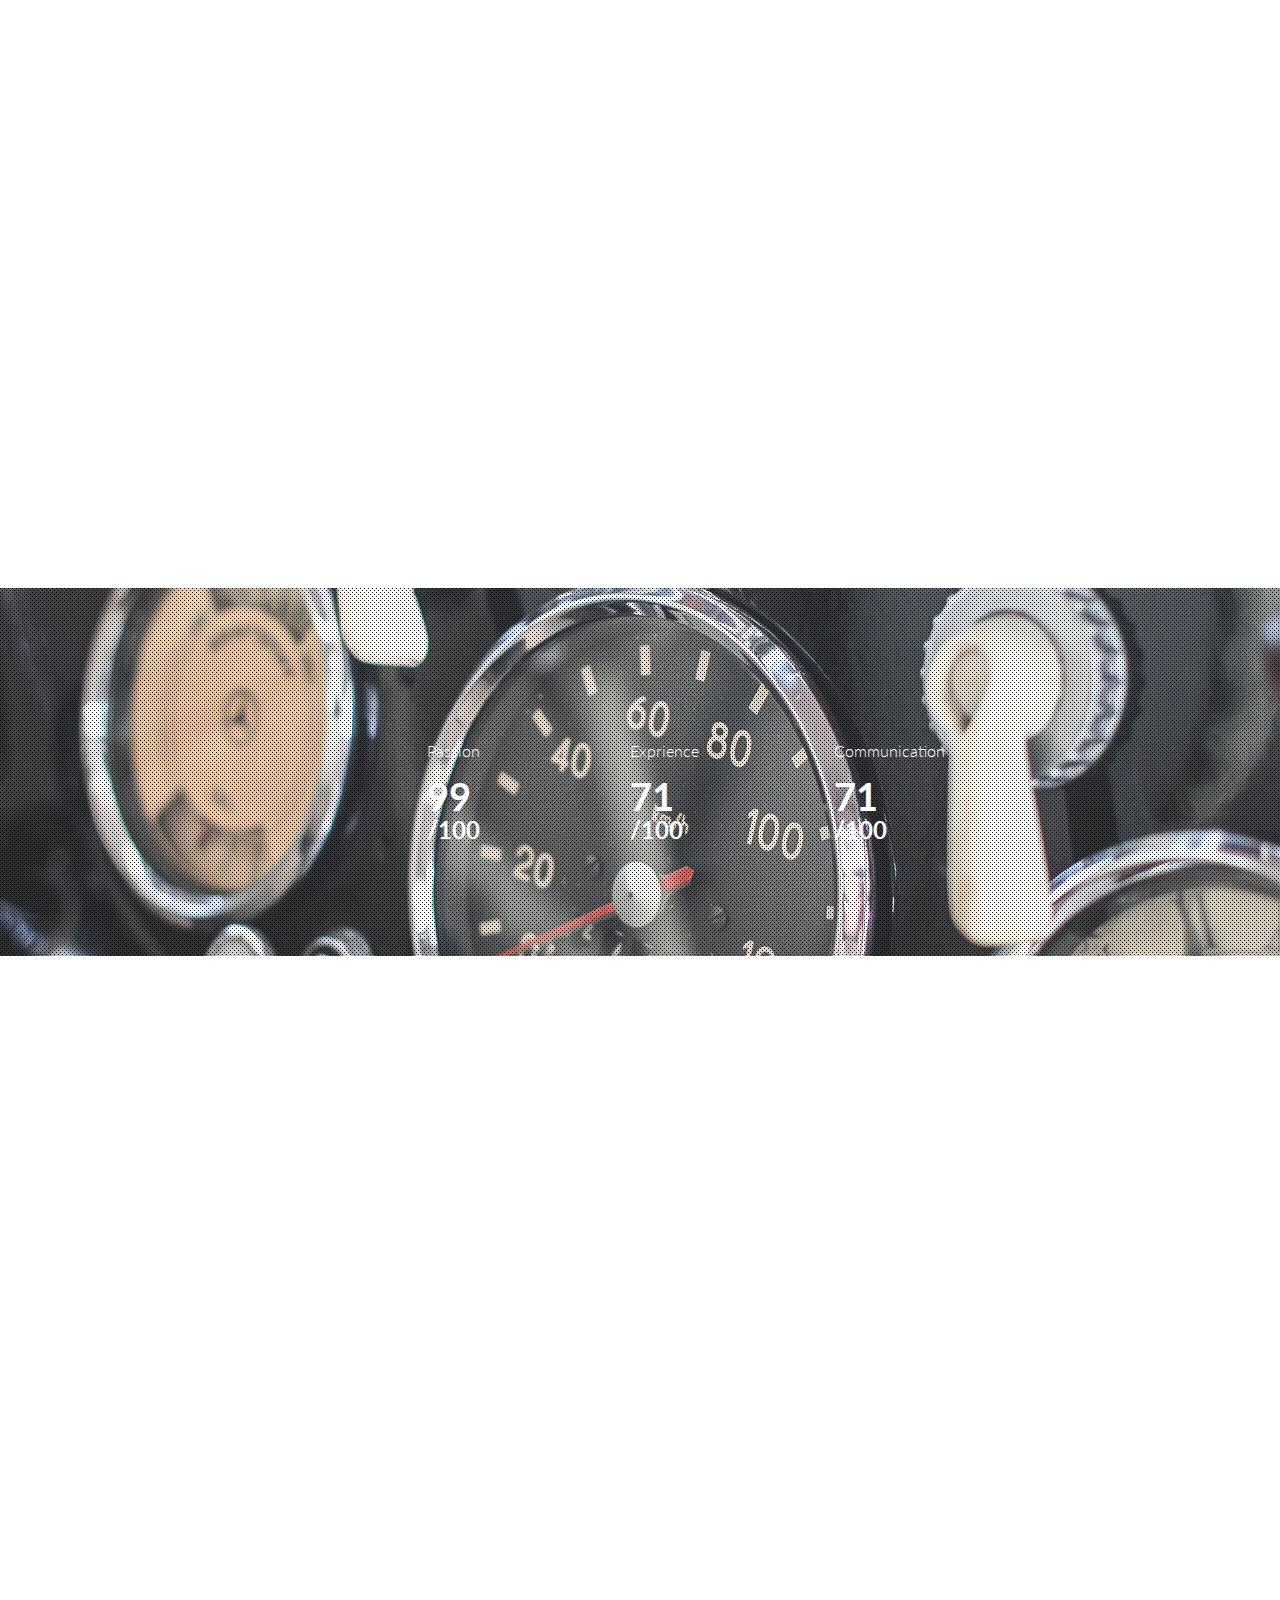
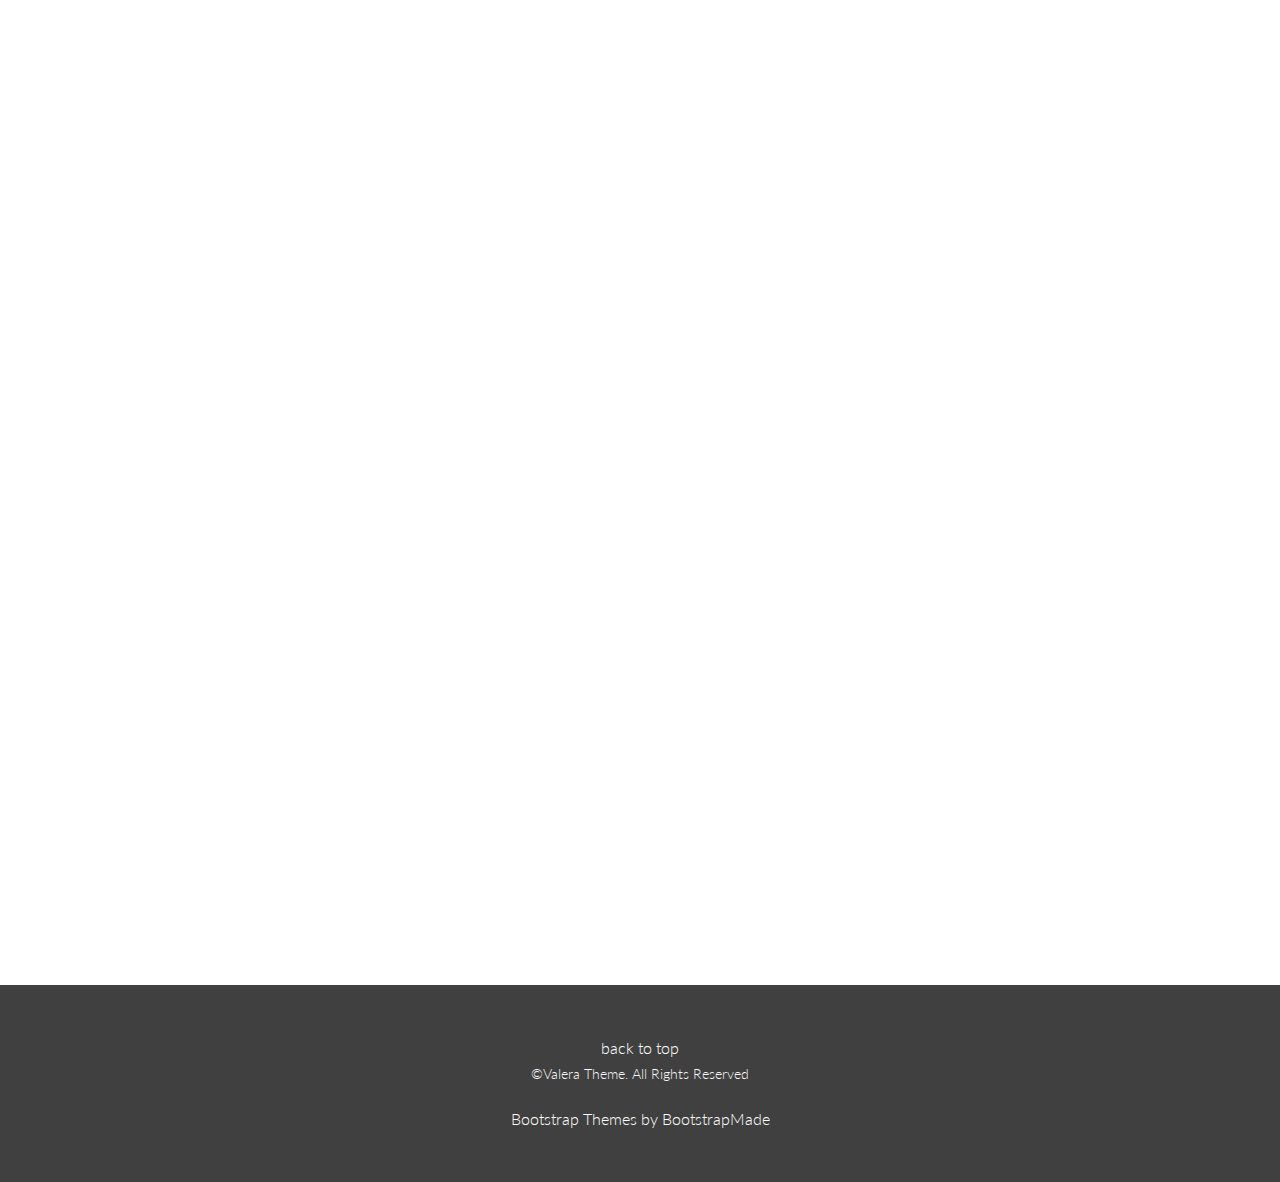
==== commit ee56b701: "Update index.html" ====
--- a/Valera/index.html
+++ b/Valera/index.html
@@ -342,7 +342,7 @@
 						  </div>
                         <img src="img/team/ex4.jpg" alt="" />
                 </div>
-				</div>	
+				</div>	</div>
         </div>
 		<div class="container">		
 			<div class="EXP" id="d1" style="display: none">
